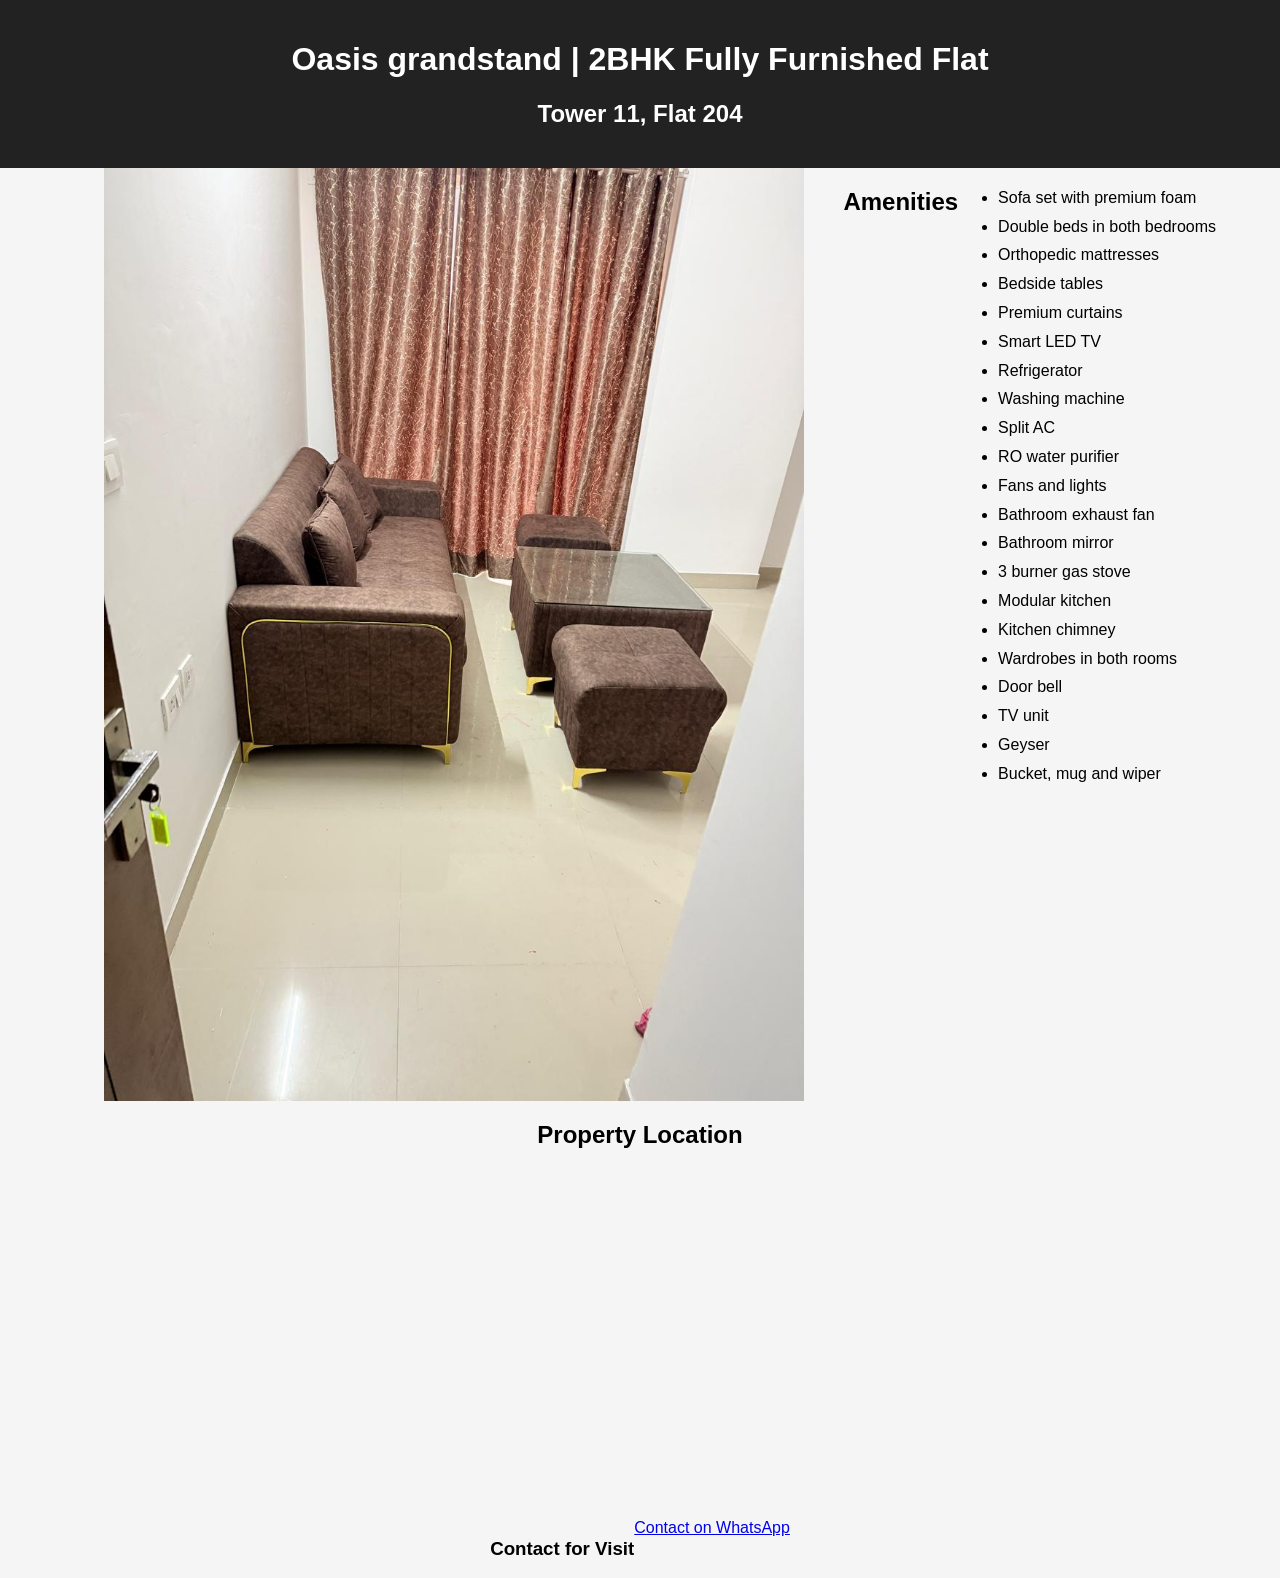
==== phoenix-204.html @ 24ee1cfd "Update phoenix-204.html" ====
<!DOCTYPE html>
<html lang="en">

<head>
<meta charset="UTF-8">
<meta name="viewport" content="width=device-width, initial-scale=1.0">

<title>2BHK Furnished Flat for Rent</title>

<meta name="description" content="Fully furnished 2BHK flat with AC, washing machine, RO, modular kitchen and premium furniture.">

<link rel="stylesheet" href="style.css">

</head>

<body>

<header>
<h1>Oasis grandstand | 2BHK Fully Furnished Flat</h1>
<h2> Tower 11, Flat 204 </h2>
</header>

<section class="container">

<img src="images/phoenix-living.jpeg" class="main-img">

<h2>Amenities</h2>

<ul>
<li>Sofa set with premium foam</li>
<li>Double beds in both bedrooms</li>
<li>Orthopedic mattresses</li>
<li>Bedside tables</li>
<li>Premium curtains</li>
<li>Smart LED TV</li>
<li>Refrigerator</li>
<li>Washing machine</li>
<li>Split AC</li>
<li>RO water purifier</li>
<li>Fans and lights</li>
<li>Bathroom exhaust fan</li>
<li>Bathroom mirror</li>
<li>3 burner gas stove</li>
<li>Modular kitchen</li>
<li>Kitchen chimney</li>
<li>Wardrobes in both rooms</li>
<li>Door bell</li>
<li>TV unit</li>
<li>Geyser</li>
<li>Bucket, mug and wiper</li>
</ul>

<h2>Property Location</h2>

<iframe
src="https://www.google.com/maps?q=Oasis grandstand+yamuna expressway+sector 22D&output=embed"
width="100%"
height="350"
style="border:0;"
allowfullscreen=""
loading="lazy">
</iframe>
<h3>Contact for Visit</h3>
<a href="https://wa.me/918130535050"
class="bg-green-500 text-white px-6 py-3 rounded block text-center mt-6">
Contact on WhatsApp
</a>

</section>

</body>
</html>
---- style.css ----
body{
font-family: Arial;
margin:0;
background:#f5f5f5;
}

header{
background:#222;
color:white;
text-align:center;
padding:20px;
}

.container{
width:90%;
margin:auto;
display:flex;
flex-wrap:wrap;
justify-content:center;
}

.card{
background:white;
margin:20px;
padding:15px;
width:300px;
border-radius:10px;
box-shadow:0 2px 10px rgba(0,0,0,0.1);
text-align:center;
}

.card img{
width:100%;
border-radius:8px;
}

.card a{
display:inline-block;
margin-top:10px;
background:#007BFF;
color:white;
padding:10px 20px;
text-decoration:none;
border-radius:5px;
}

.main-img{
width:100%;
max-width:700px;
display:block;
margin:auto;
}

ul{
line-height:1.8;
}

footer{
text-align:center;
padding:20px;
background:#222;
color:white;
margin-top:30px;
}
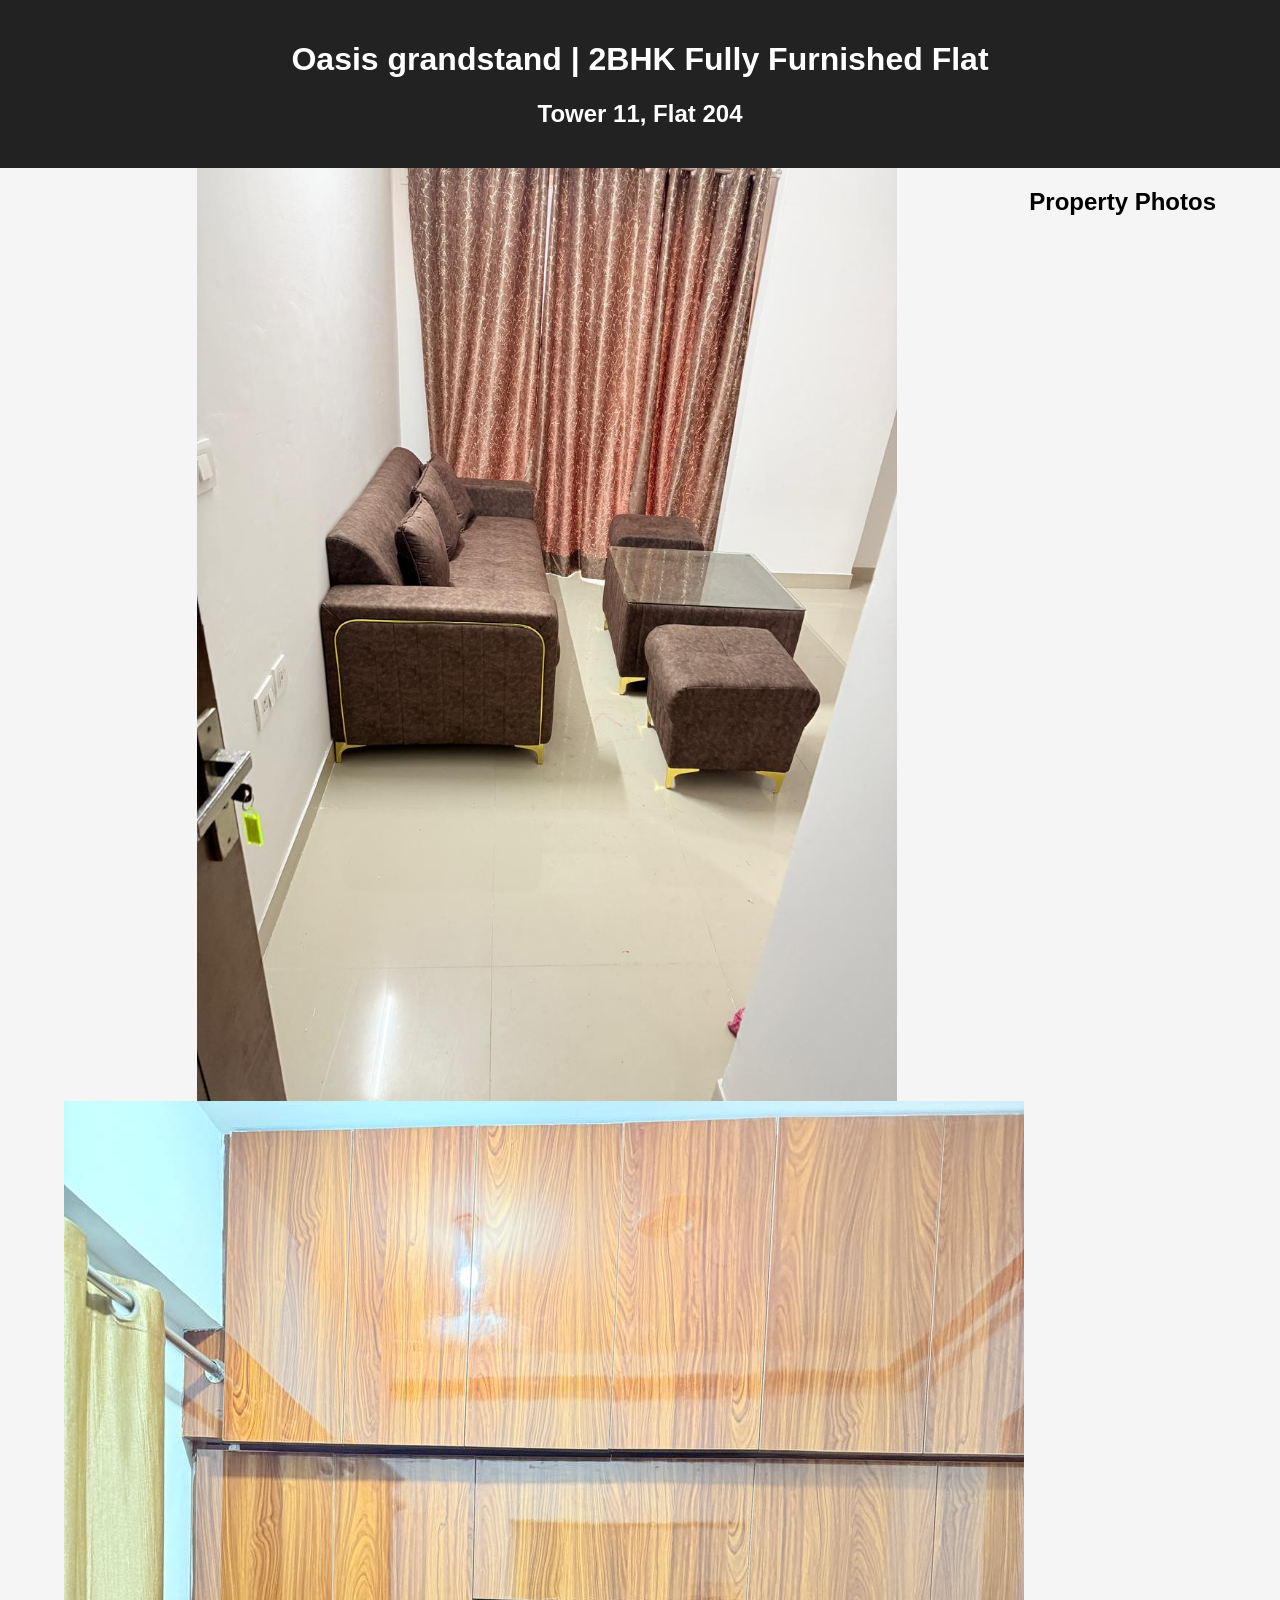
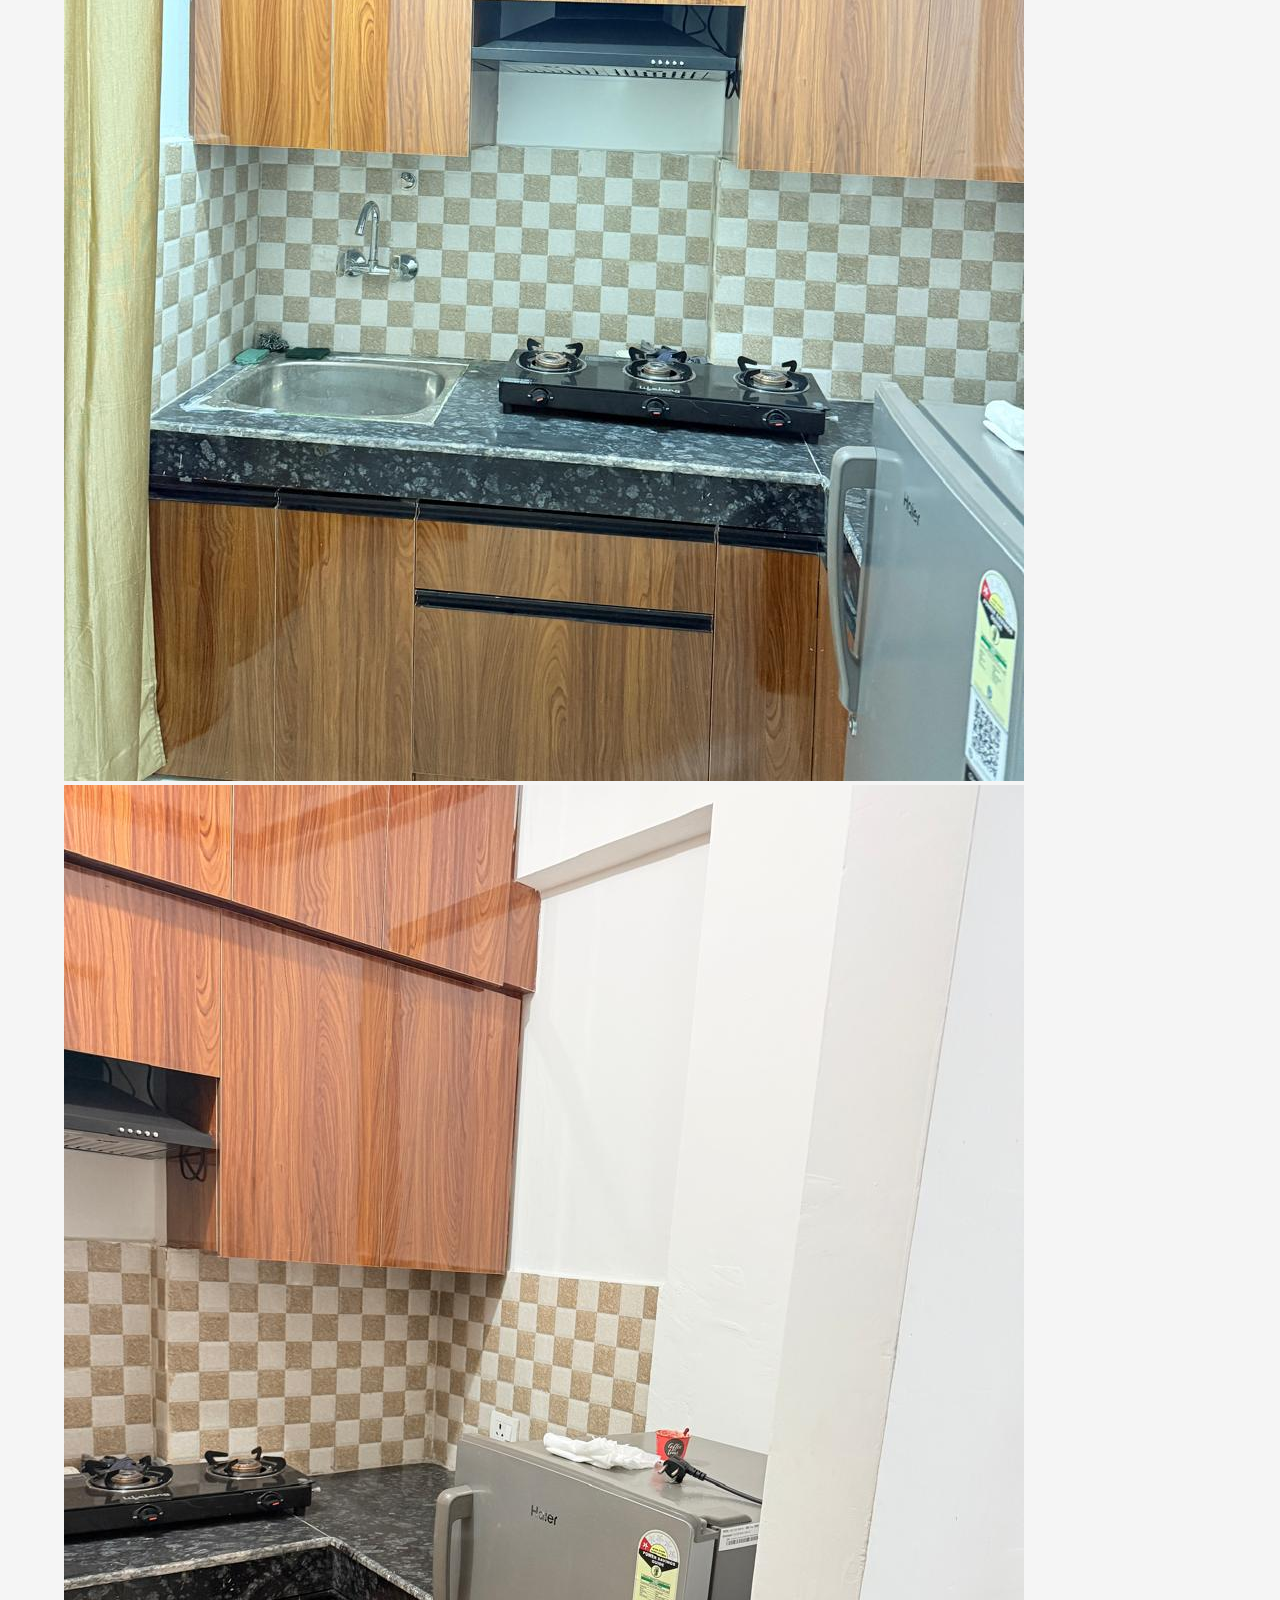
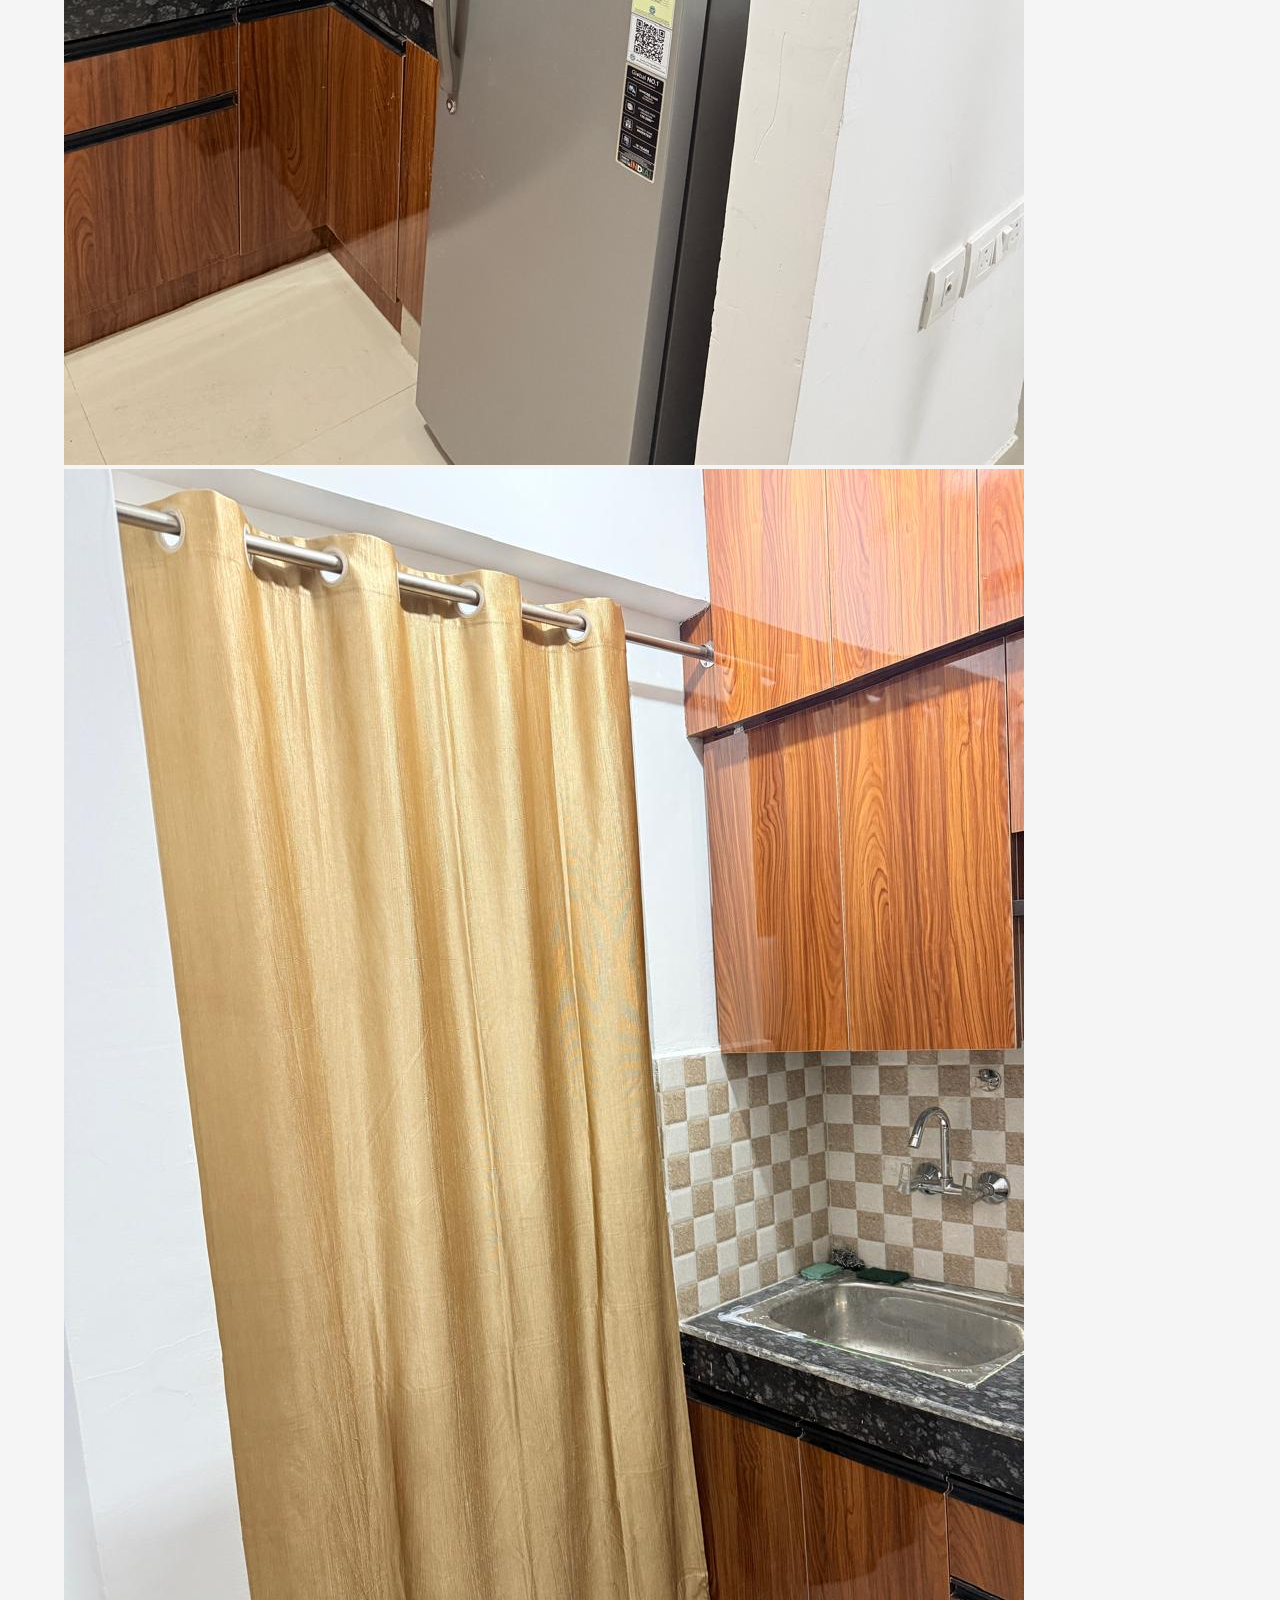
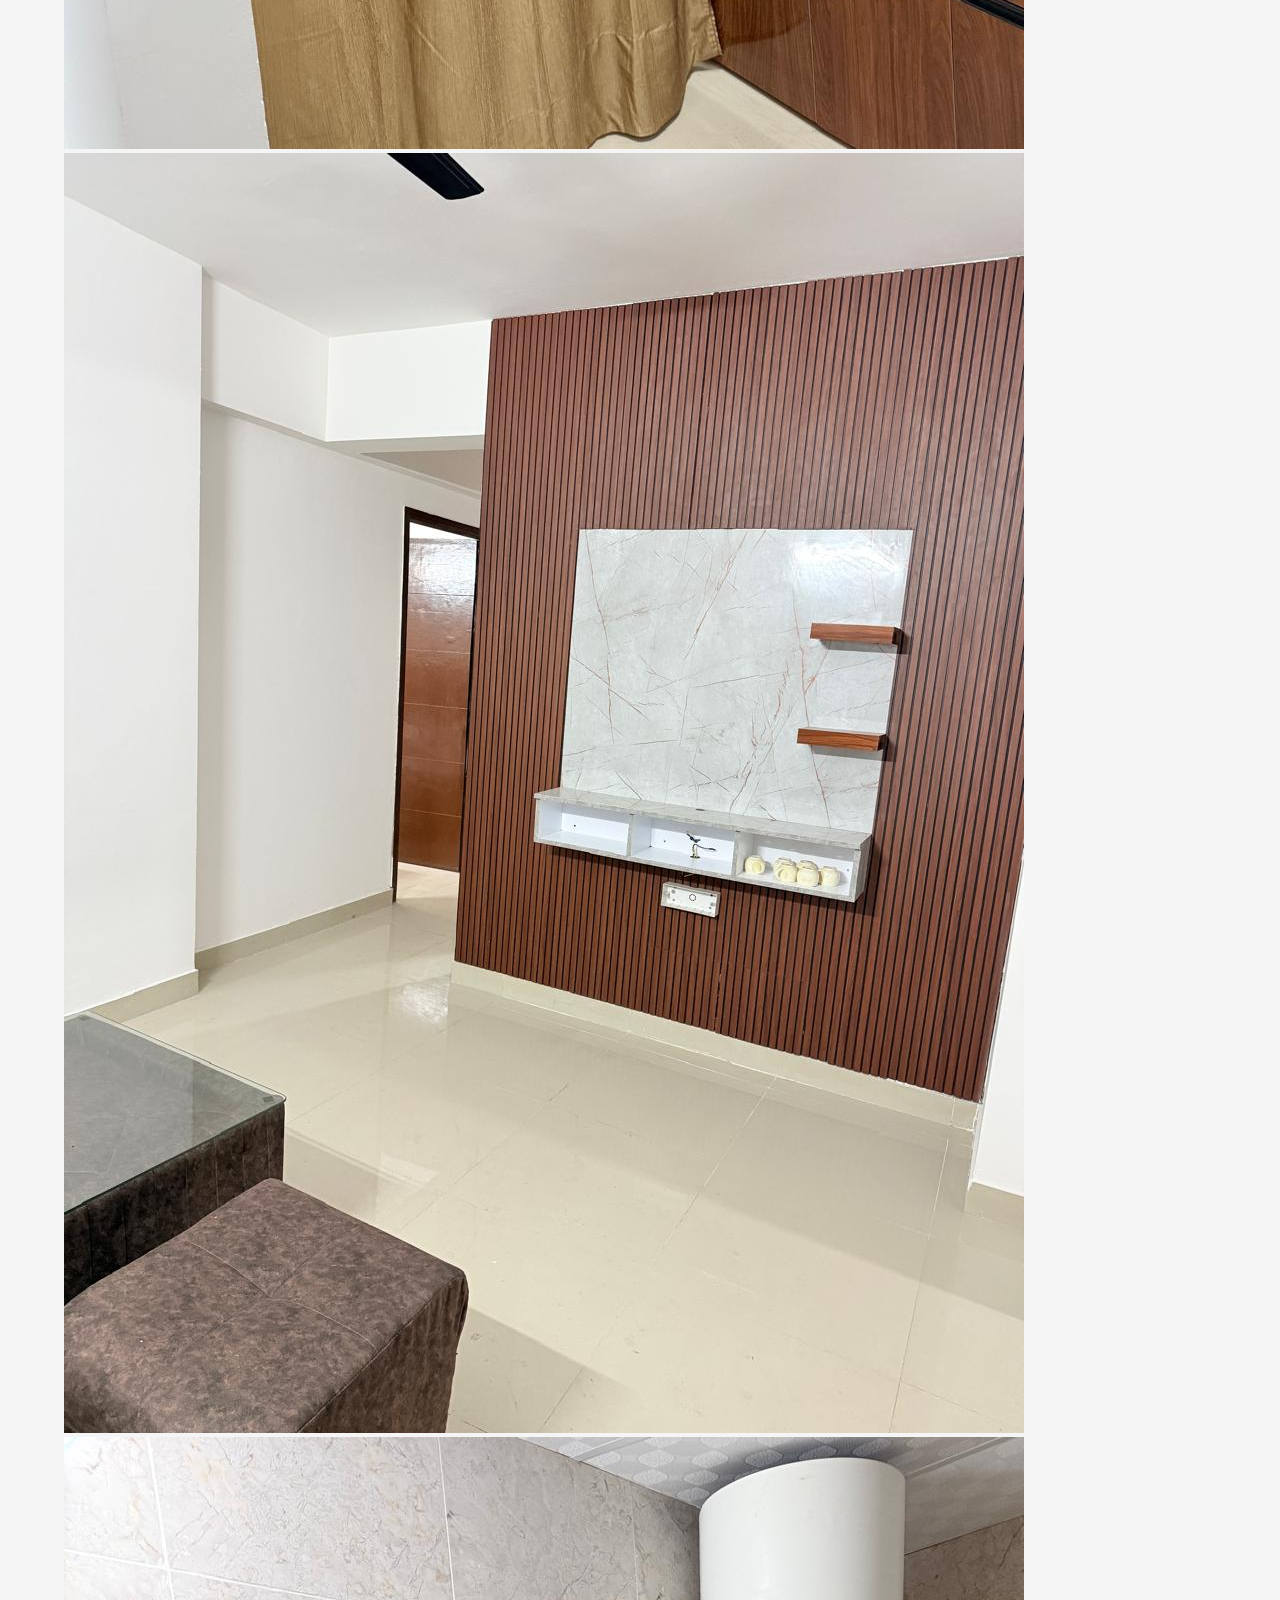
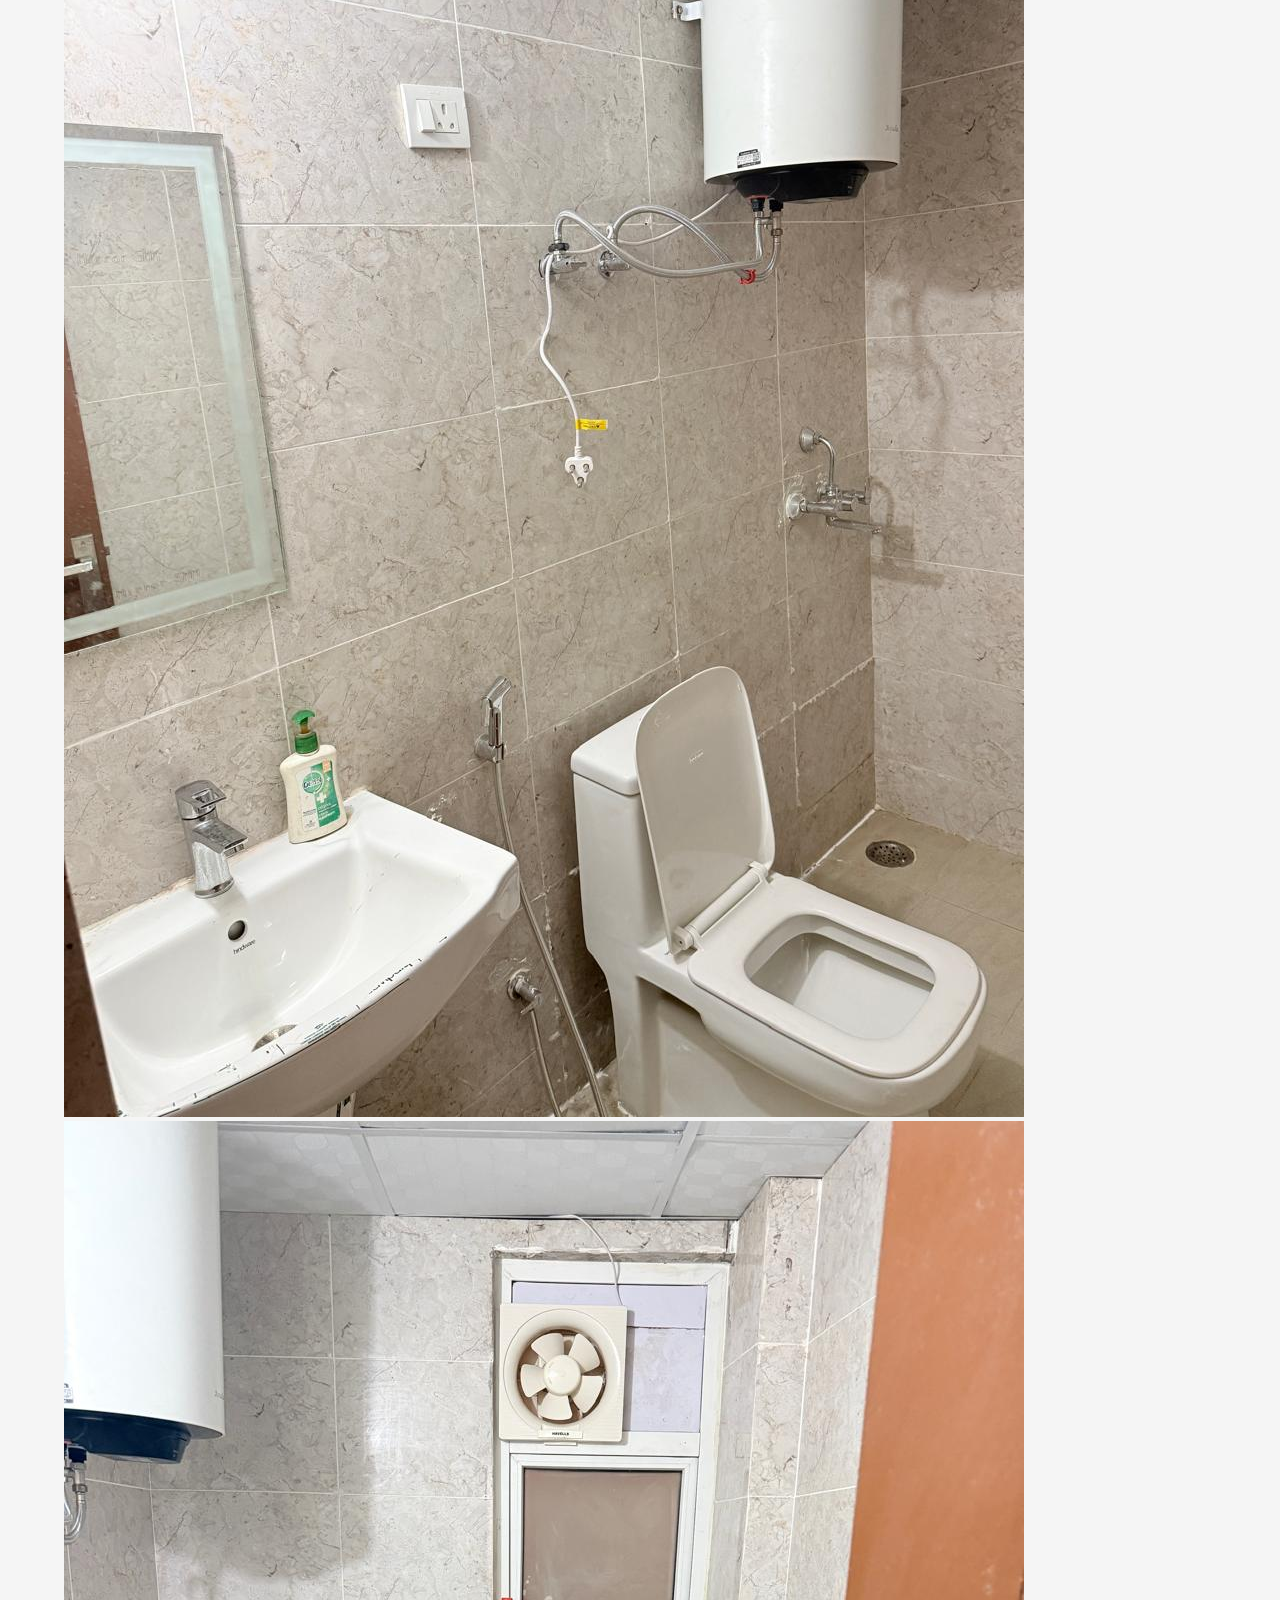
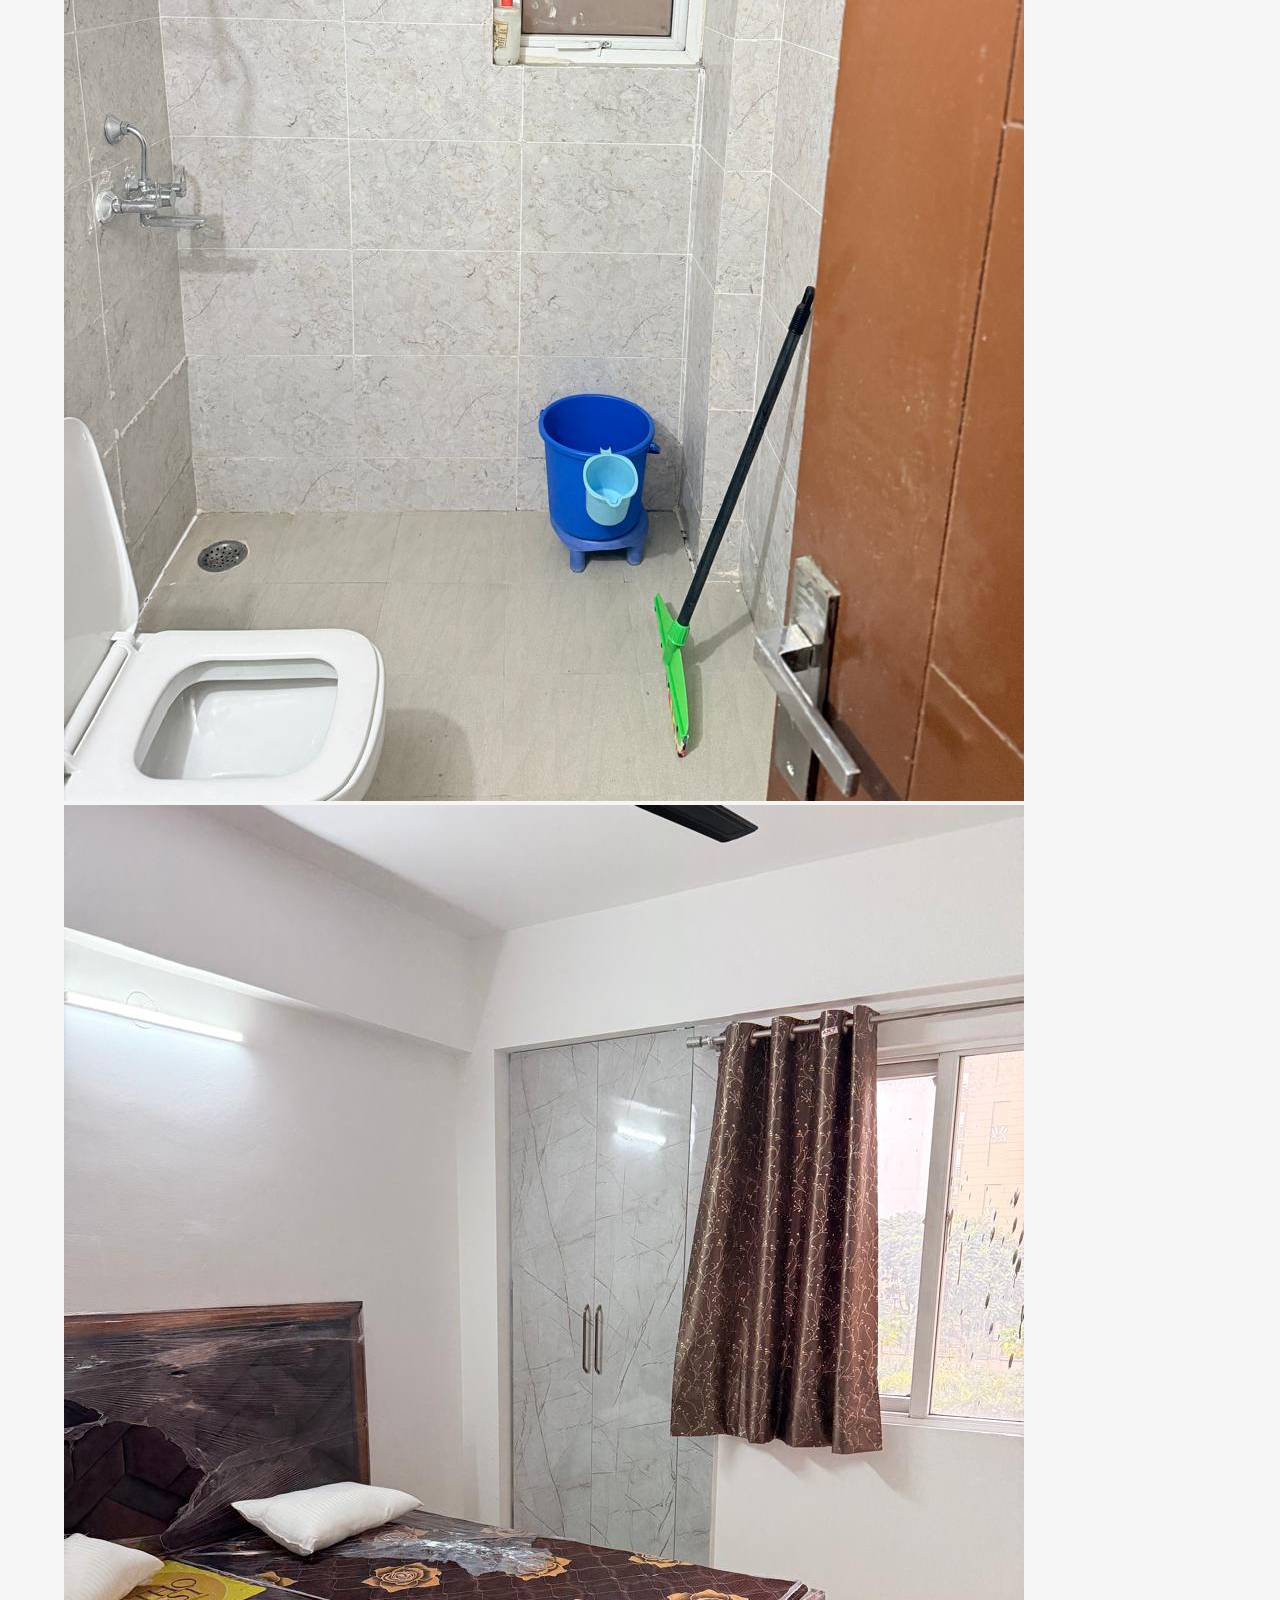
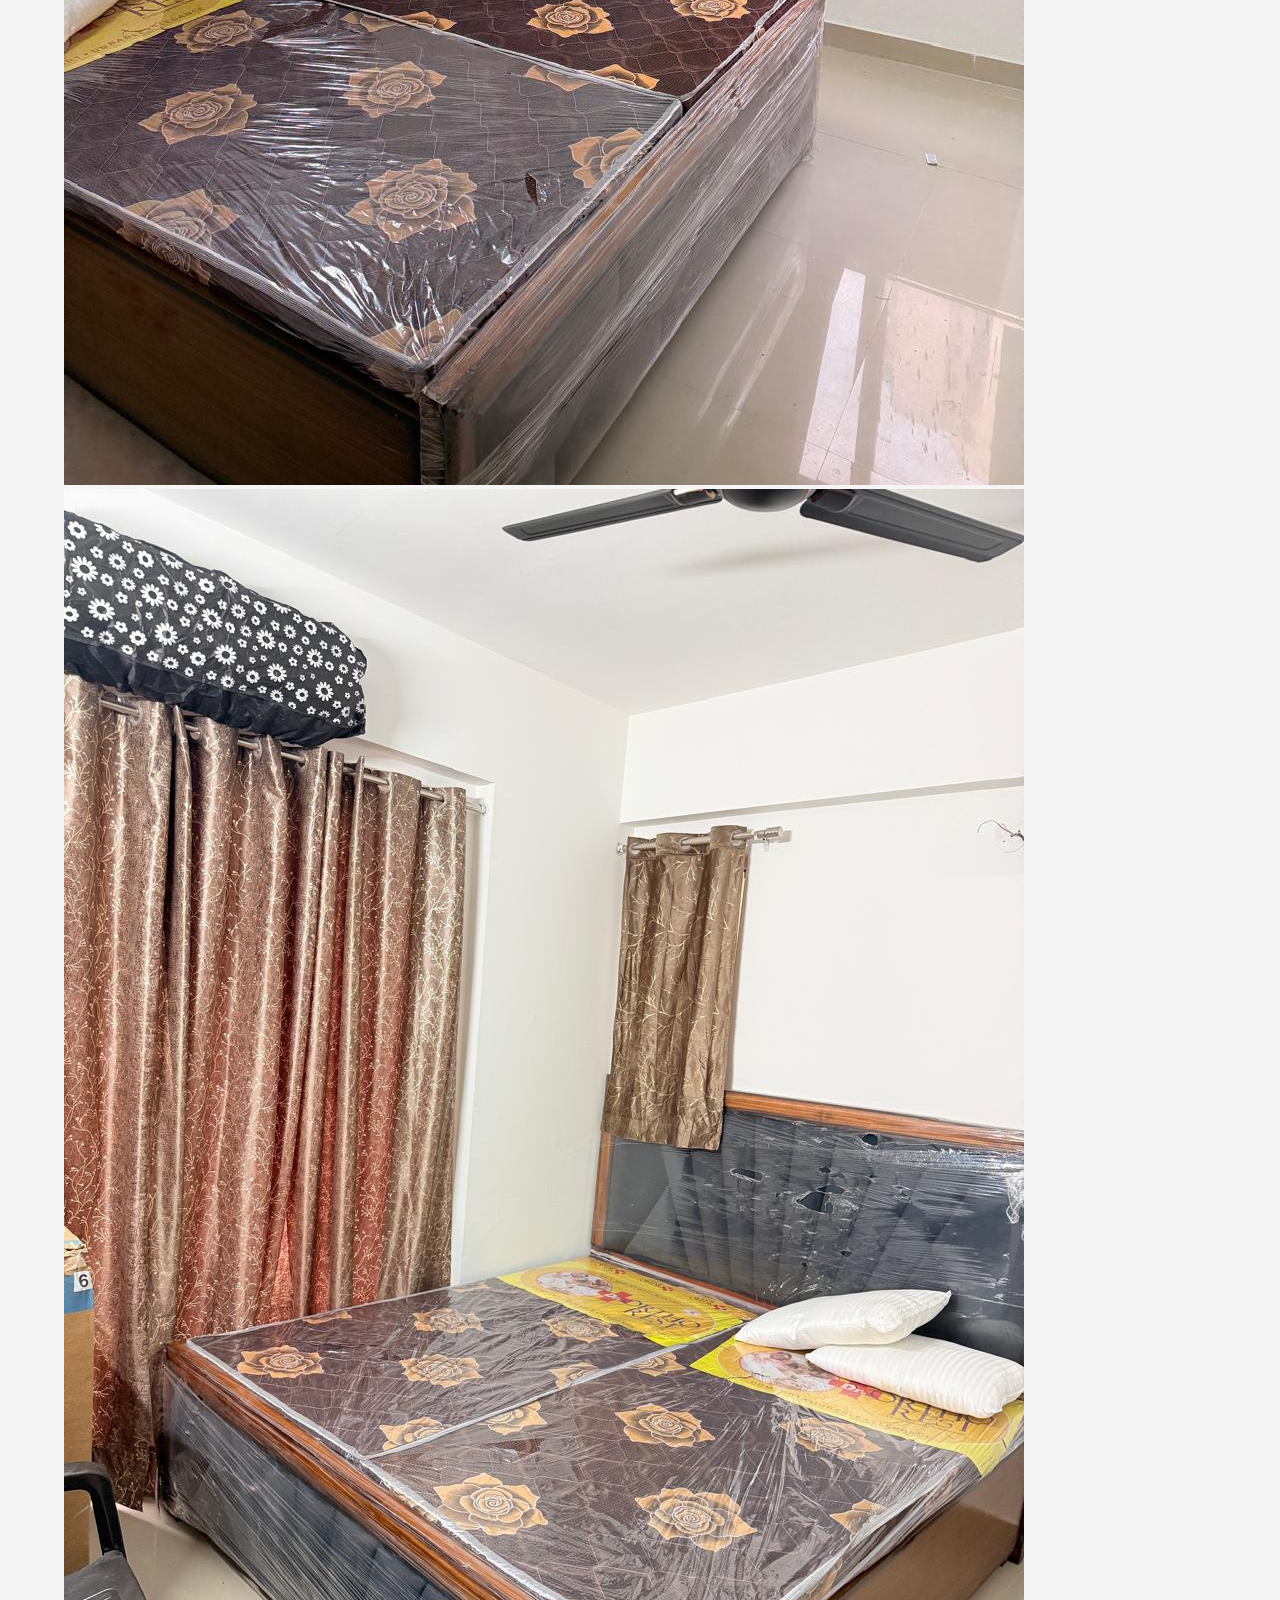
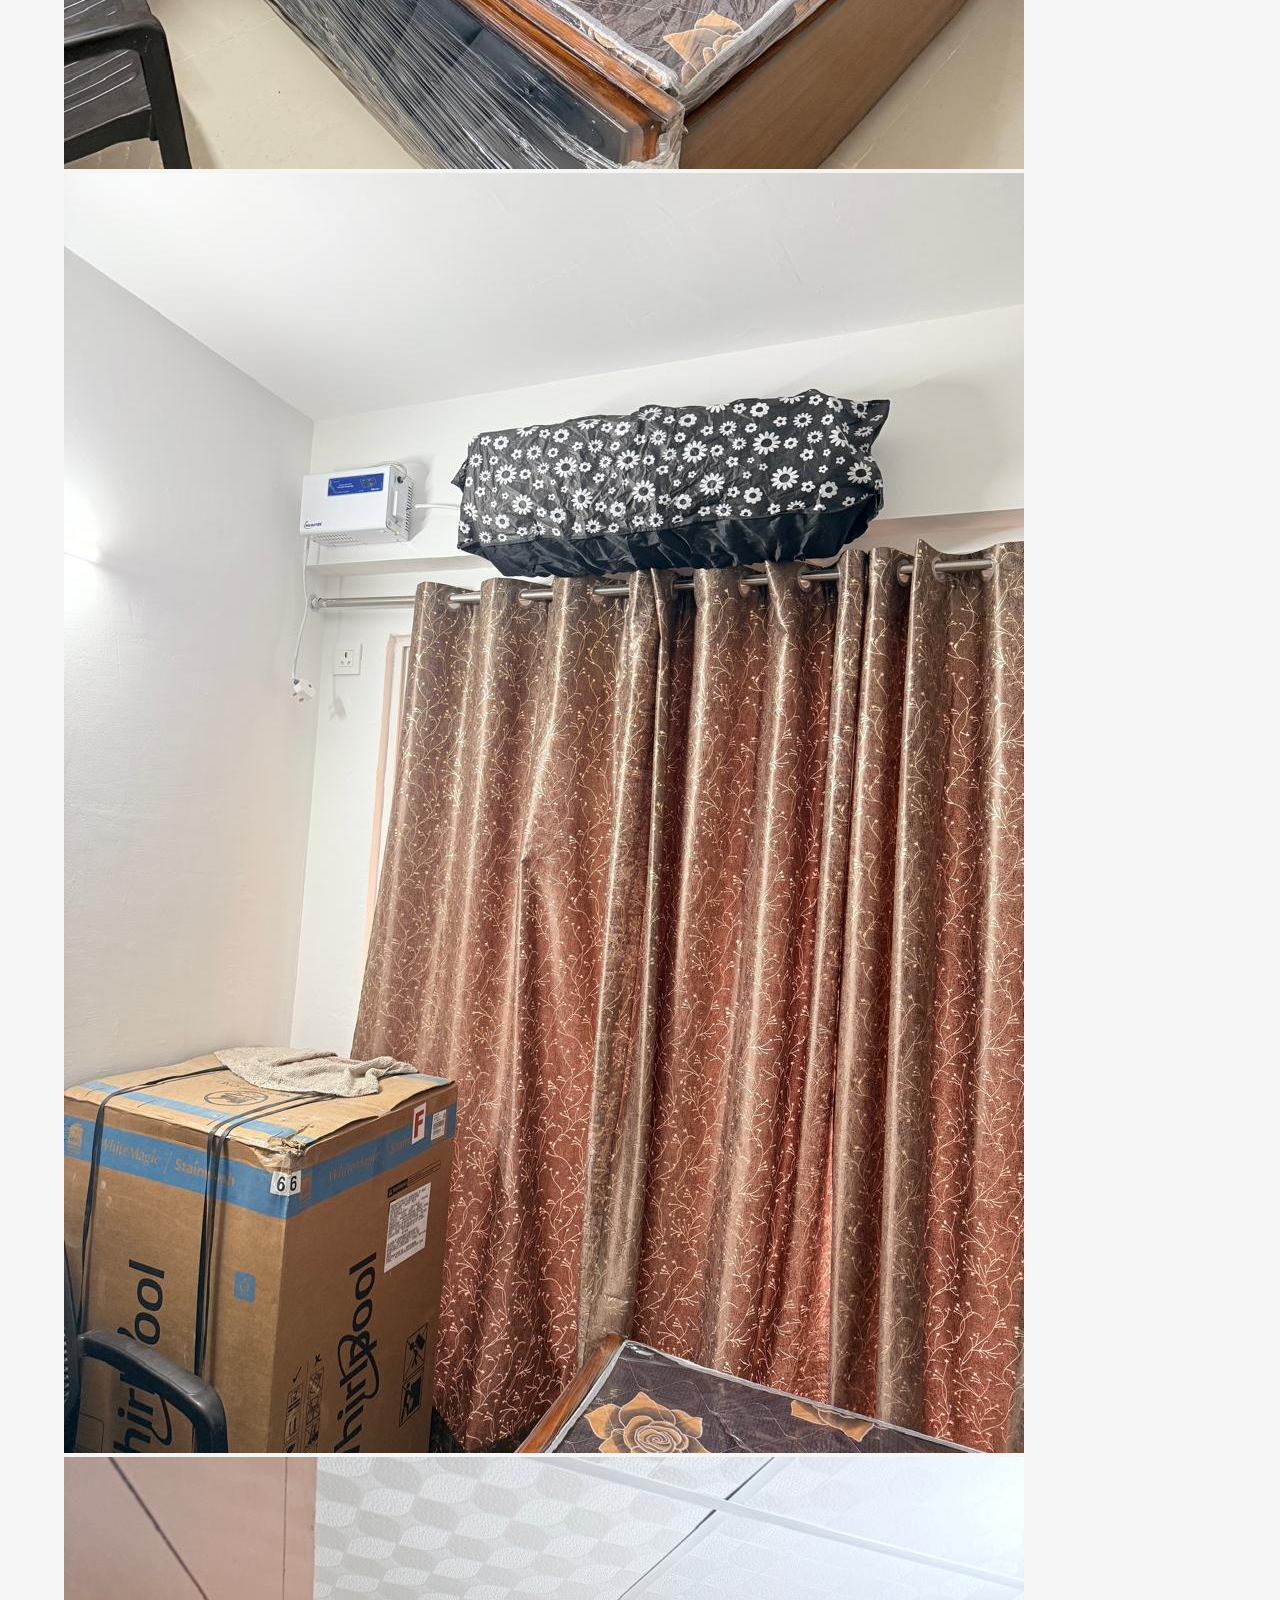
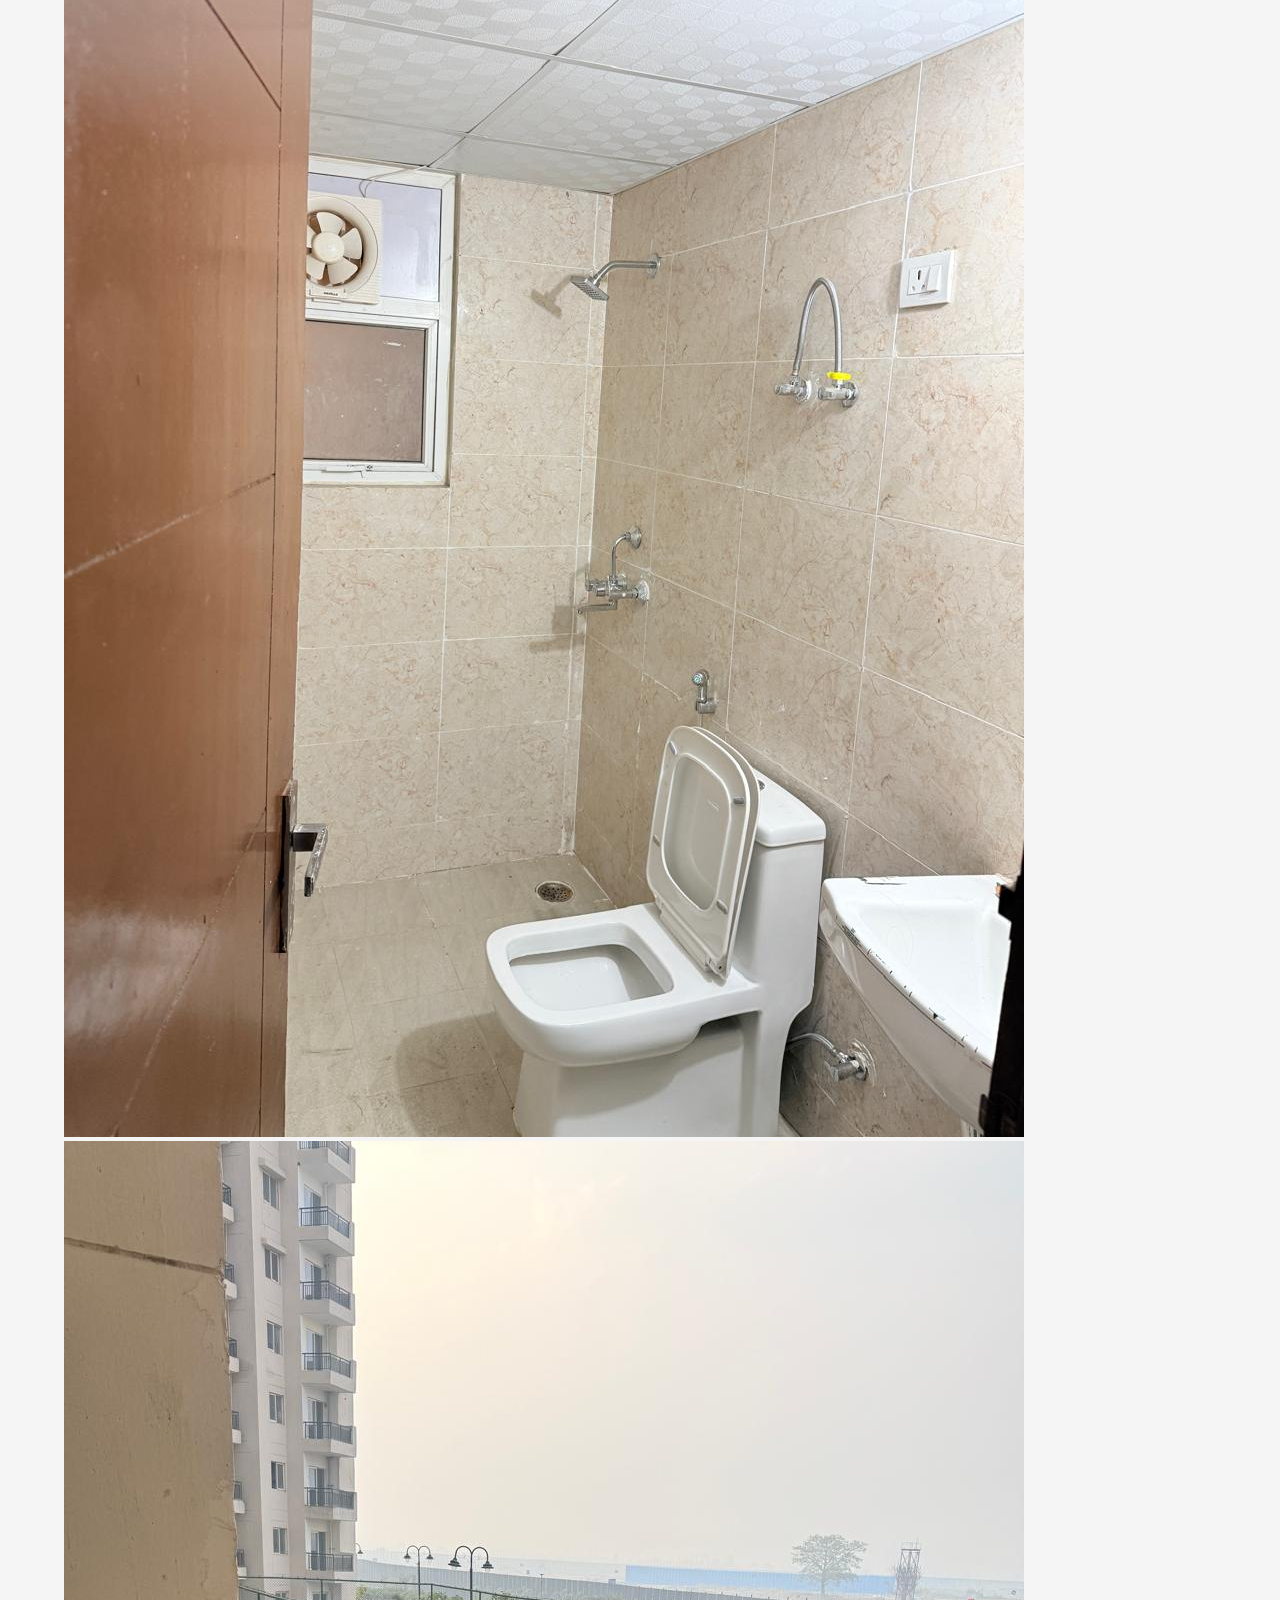
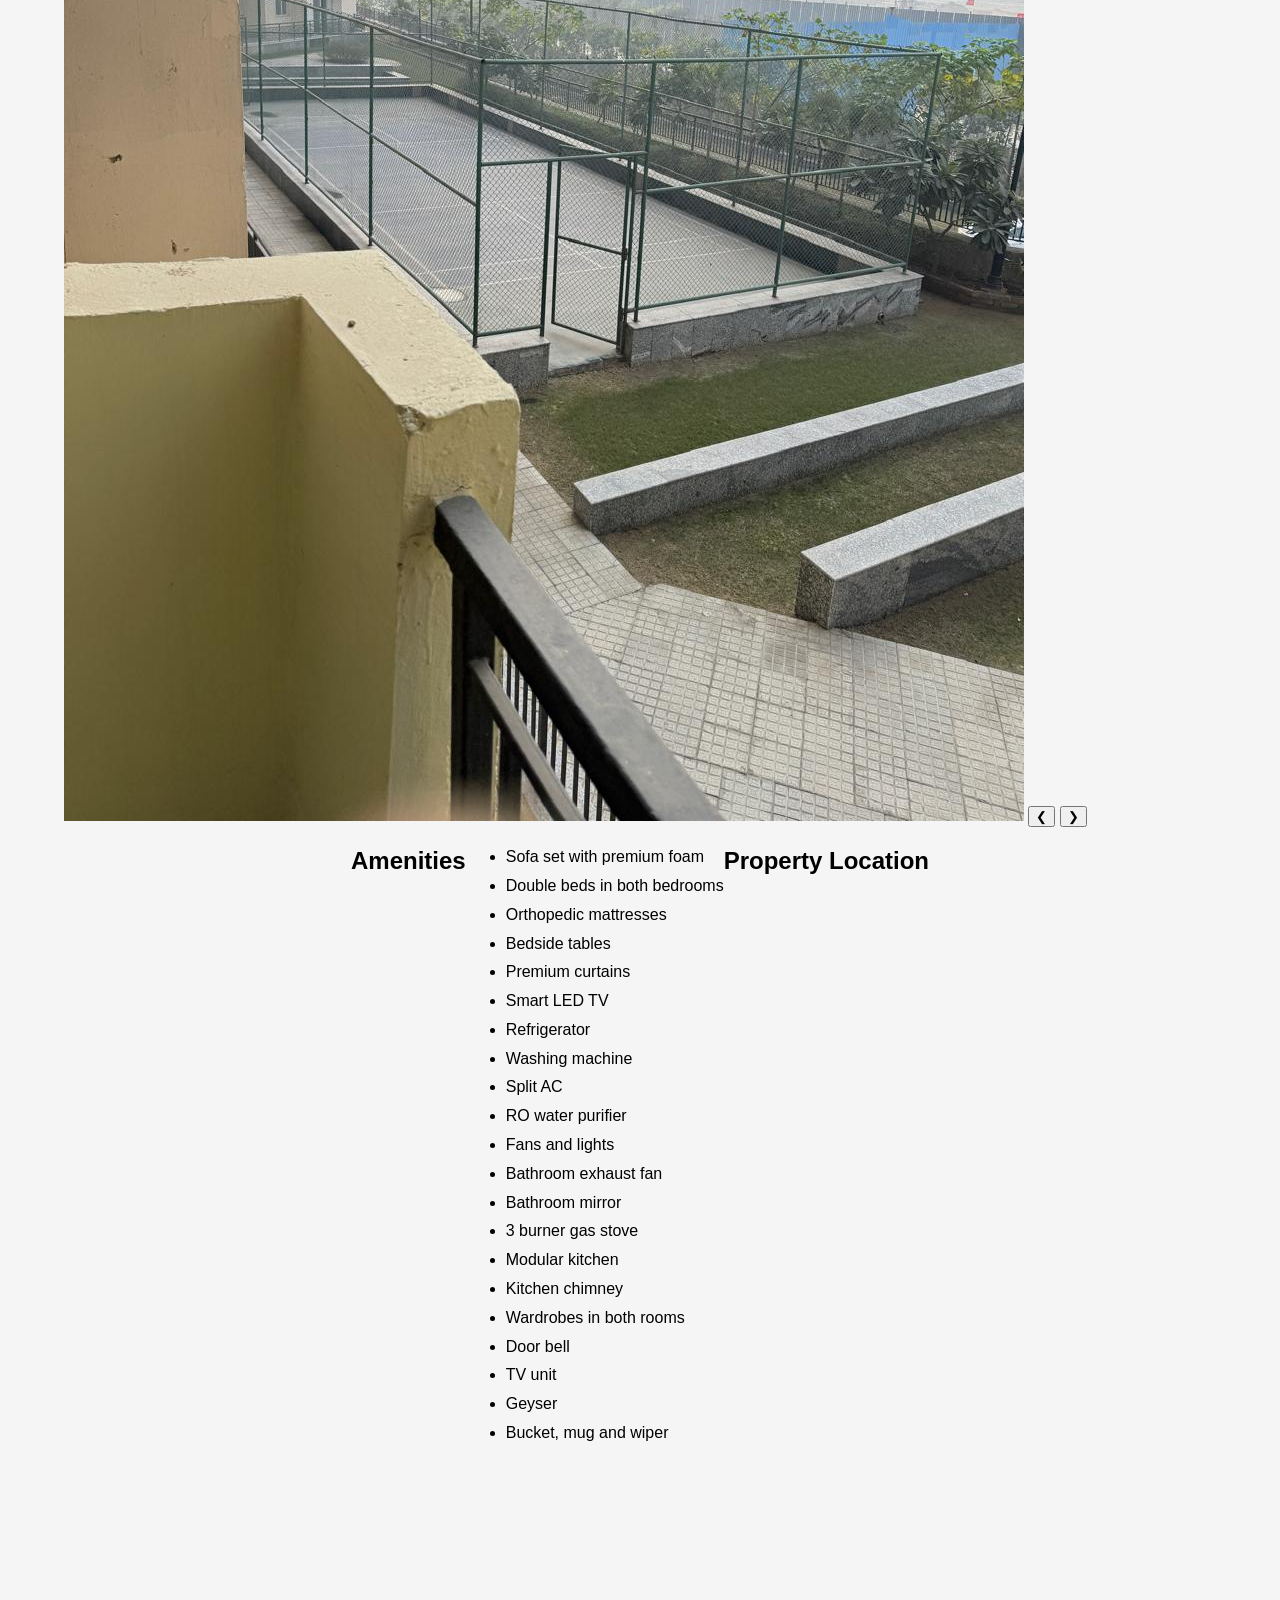
==== commit 932ffc50: "Update phoenix-204.html" ====
--- a/phoenix-204.html
+++ b/phoenix-204.html
@@ -9,8 +9,39 @@
 
 <meta name="description" content="Fully furnished 2BHK flat with AC, washing machine, RO, modular kitchen and premium furniture.">
 
+<script type="application/ld+json">
+{
+ "@context": "https://schema.org",
+ "@type": "Apartment",
+ "name": "2BHK Fully Furnished Flat for Rent",
+ "description": "Premium fully furnished 2BHK flat with AC, washing machine, RO, modular kitchen and wardrobes.",
+ "numberOfRooms": 2,
+ "address": {
+   "@type": "Oasis Grandstand Sector 22D yamuna expressway",
+   "addressLocality": "Greater Noida",
+   "addressCountry": "India"
+ },
+ "amenityFeature": [
+   { "@type": "LocationFeatureSpecification", "name": "Air Conditioning", "value": true },
+   { "@type": "LocationFeatureSpecification", "name": "Washing Machine", "value": true },
+   { "@type": "LocationFeatureSpecification", "name": "Modular Kitchen", "value": true },
+   { "@type": "LocationFeatureSpecification", "name": "Wardrobe Closet", "value": true },
+   { "@type": "LocationFeatureSpecification", "name": "Smart LED TV", "value": true }
+ ],
+ "offers": {
+   "@type": "Offer",
+   "businessFunction": "LeaseOut",
+   "priceCurrency": "20000",
+   "availability": "https://schema.org/InStock"
+ },
+ "contactPoint": {
+   "@type": "ContactPoint",
+   "telephone": "+91-8130535050",
+   "contactType": "owner"
+ }
+}
+</script>
 <link rel="stylesheet" href="style.css">
-
 </head>
 
 <body>
@@ -23,7 +54,26 @@
 <section class="container">
 
 <img src="images/phoenix-living.jpeg" class="main-img">
+<h2>Property Photos</h2>
 
+<div class="slider">
+
+<img class="slide active" src="images/phoenix-204-1.jpeg">
+<img class="slide" src="images/phoenix-204-2.jpeg">
+<img class="slide" src="images/phoenix-204-3.jpeg">
+<img class="slide" src="images/phoenix-204-4.jpeg">
+<img class="slide" src="images/phoenix-204-5.jpeg">
+<img class="slide" src="images/phoenix-204-6.jpeg">
+<img class="slide" src="images/phoenix-204-7.jpeg">
+<img class="slide" src="images/phoenix-204-8.jpeg">
+<img class="slide" src="images/phoenix-204-9.jpeg">
+<img class="slide" src="images/phoenix-204-10.jpeg">
+<img class="slide" src="images/phoenix-204-11.jpeg">
+ 
+<button class="prev" onclick="prevSlide()">❮</button>
+<button class="next" onclick="nextSlide()">❯</button>
+
+</div>
 <h2>Amenities</h2>
 
 <ul>
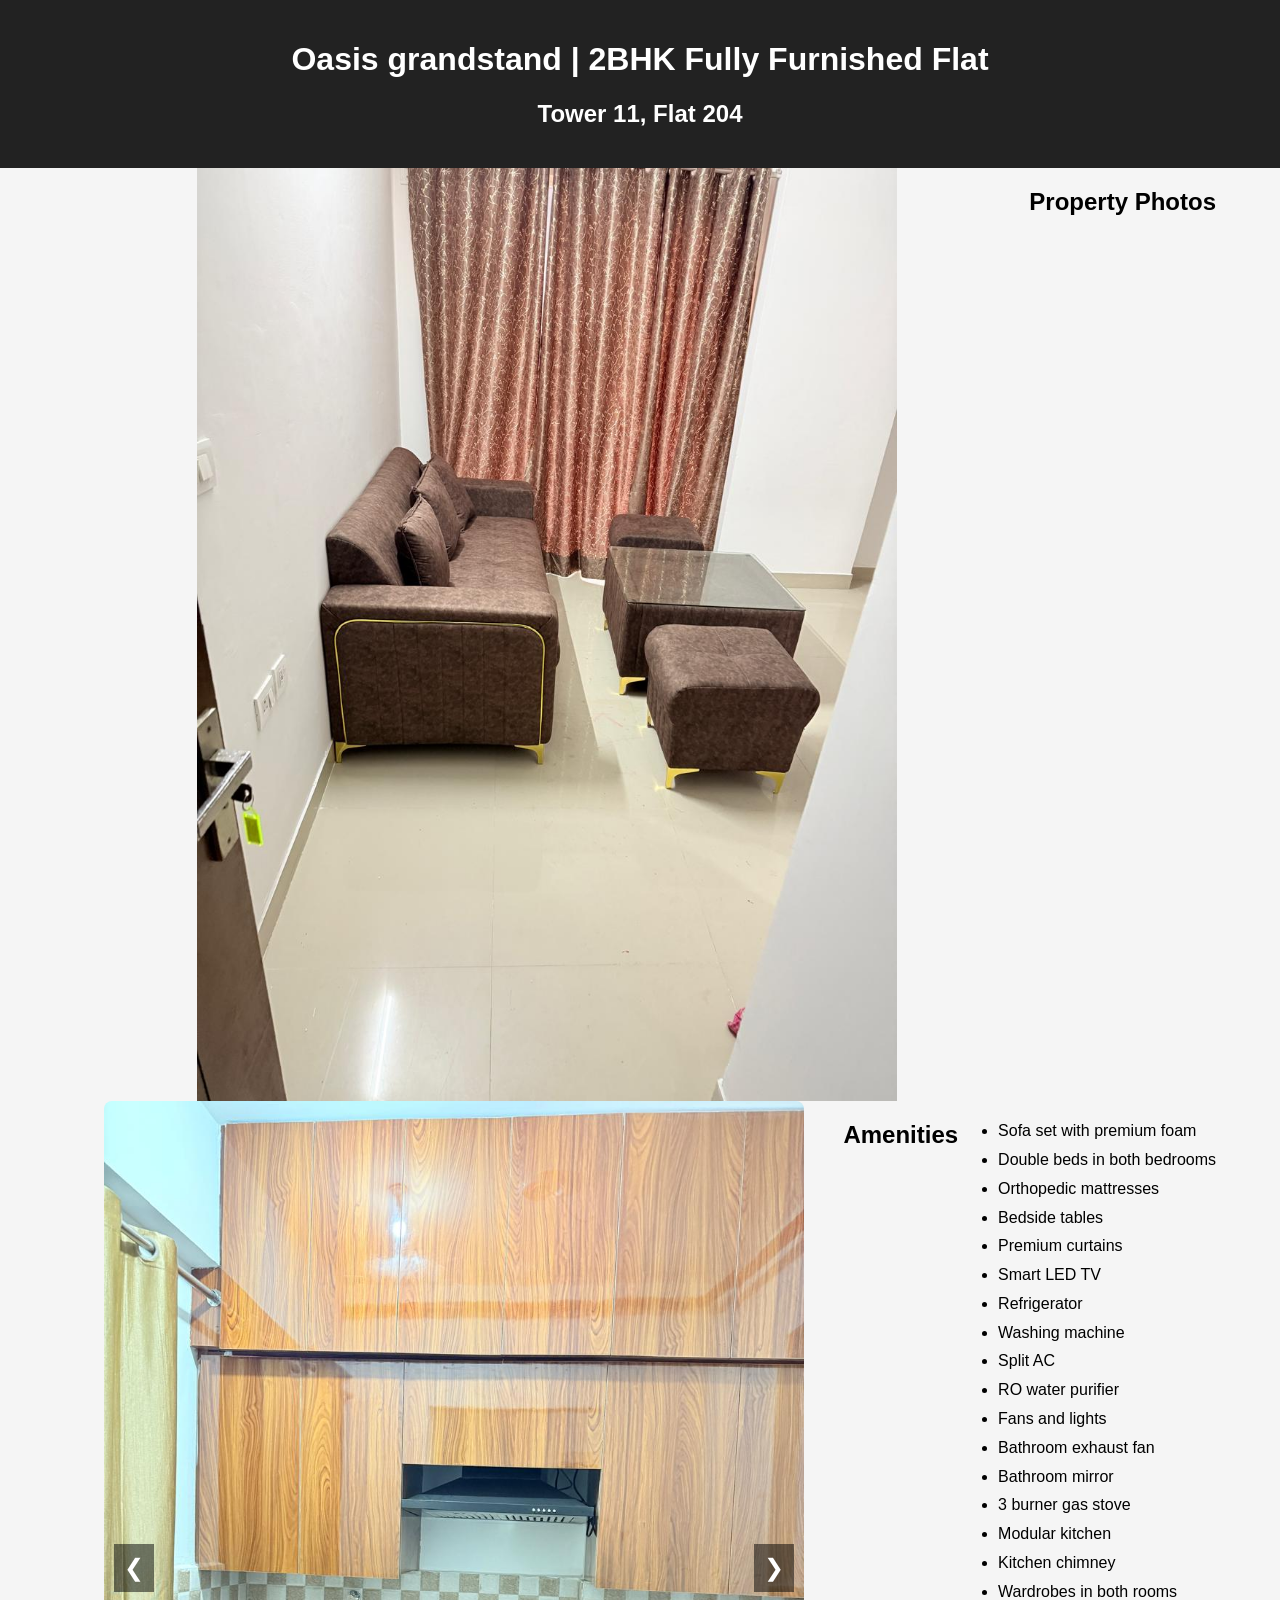
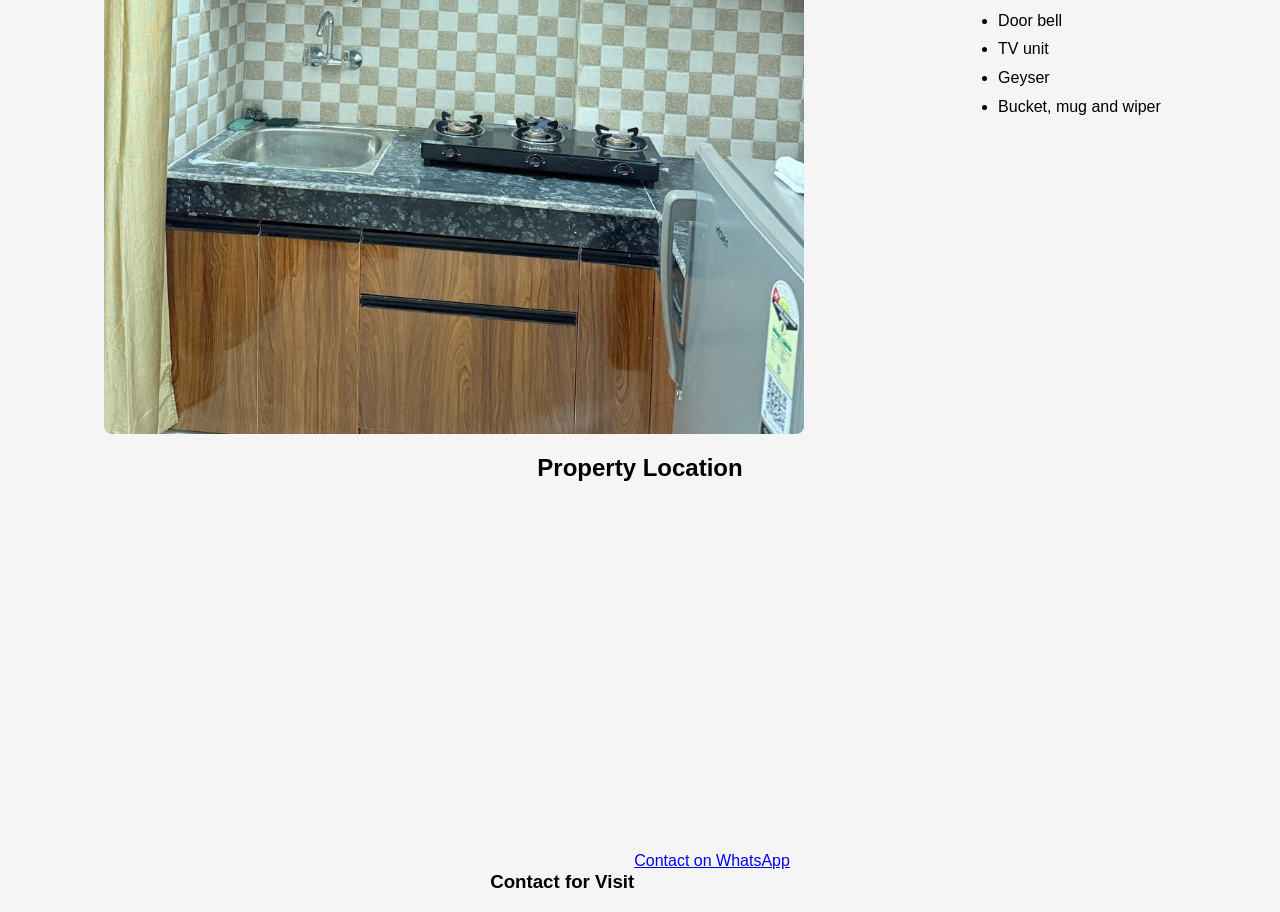
==== commit b75c1cb7: "Update phoenix-204.html" ====
--- a/phoenix-204.html
+++ b/phoenix-204.html
@@ -117,6 +117,27 @@
 </a>
 
 </section>
+ 
+<script>
 
+let slideIndex = 0;
+const slides = document.querySelectorAll(".slide");
+
+function showSlide(index){
+slides.forEach(slide => slide.classList.remove("active"));
+slides[index].classList.add("active");
+}
+
+function nextSlide(){
+slideIndex = (slideIndex + 1) % slides.length;
+showSlide(slideIndex);
+}
+
+function prevSlide(){
+slideIndex = (slideIndex - 1 + slides.length) % slides.length;
+showSlide(slideIndex);
+}
+
+</script>
 </body>
 </html>
--- a/style.css
+++ b/style.css
@@ -51,6 +51,42 @@
 margin:auto;
 }
 
+.slider{
+position:relative;
+max-width:700px;
+margin:auto;
+}
+
+.slide{
+display:none;
+width:100%;
+border-radius:8px;
+}
+
+.slide.active{
+display:block;
+}
+
+.prev, .next{
+position:absolute;
+top:50%;
+transform:translateY(-50%);
+background:rgba(0,0,0,0.5);
+color:white;
+border:none;
+font-size:24px;
+padding:10px;
+cursor:pointer;
+}
+
+.prev{
+left:10px;
+}
+
+.next{
+right:10px;
+}
+
 ul{
 line-height:1.8;
 }
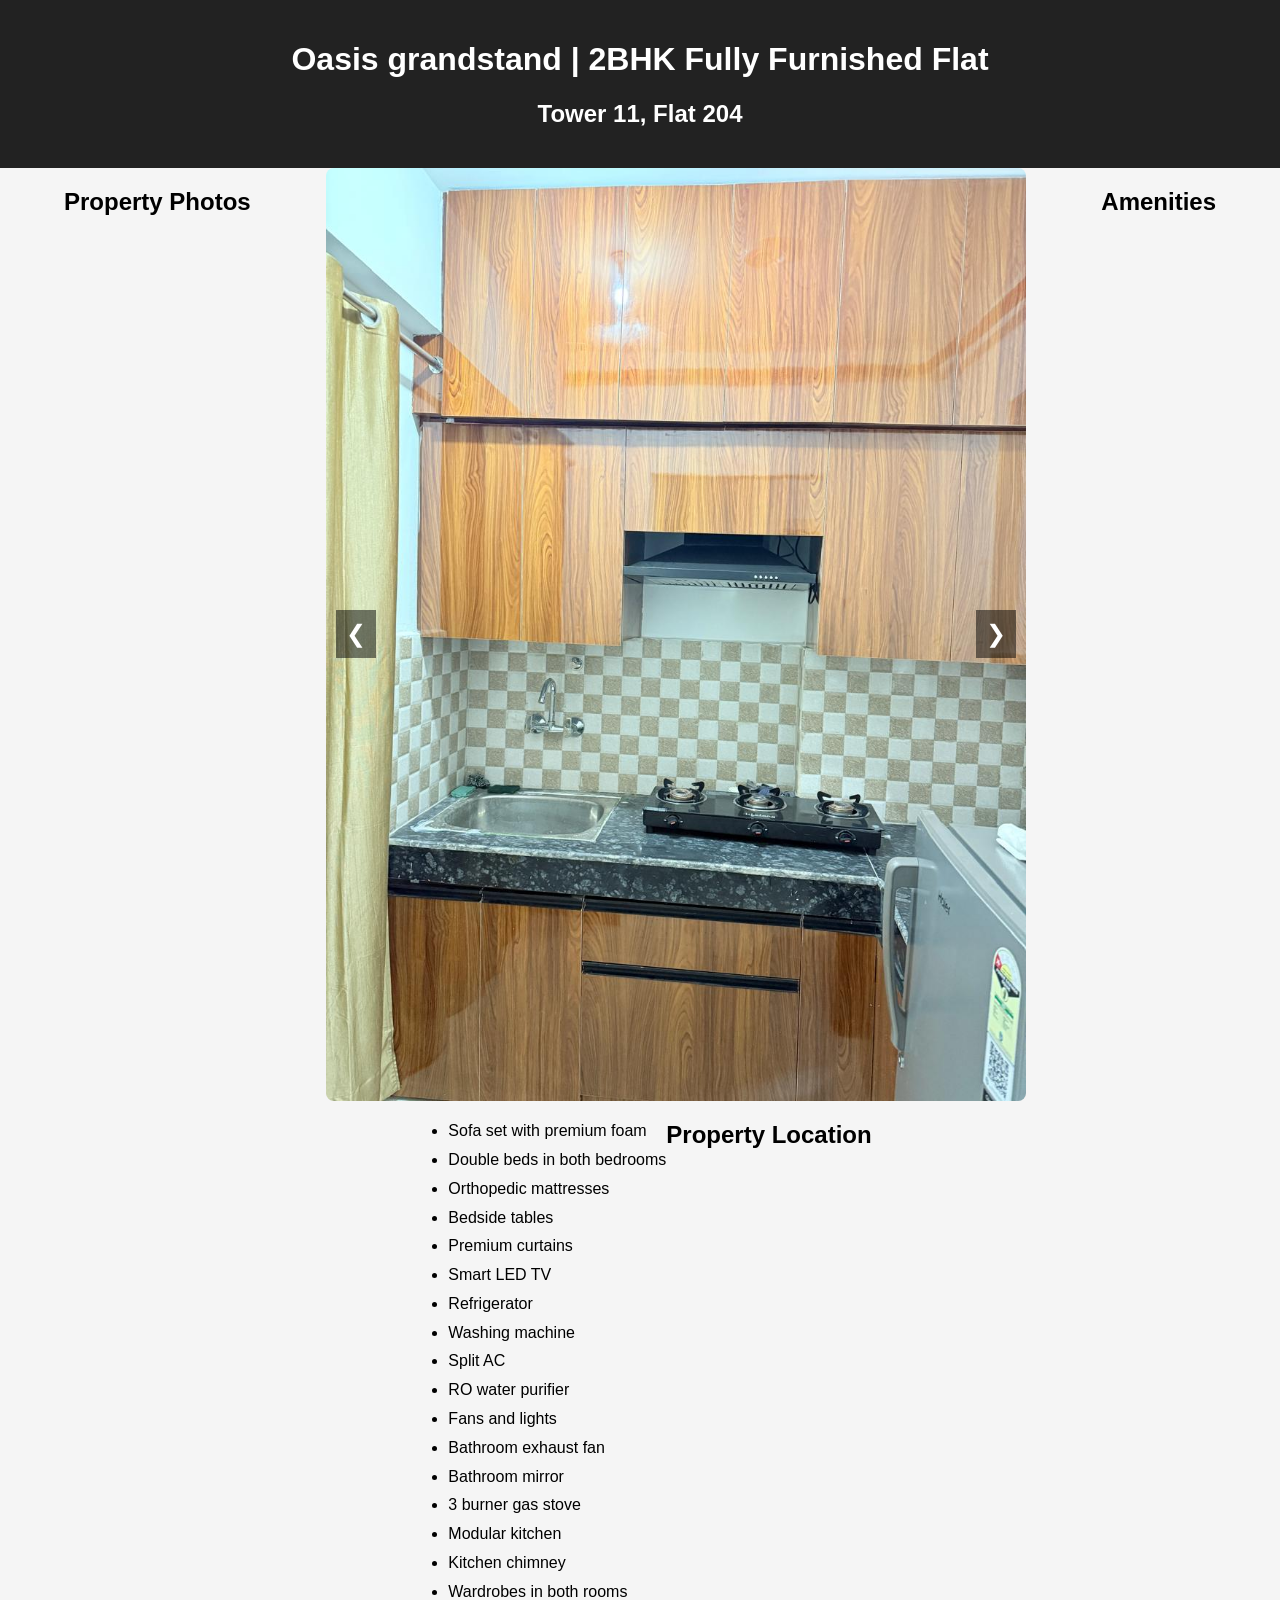
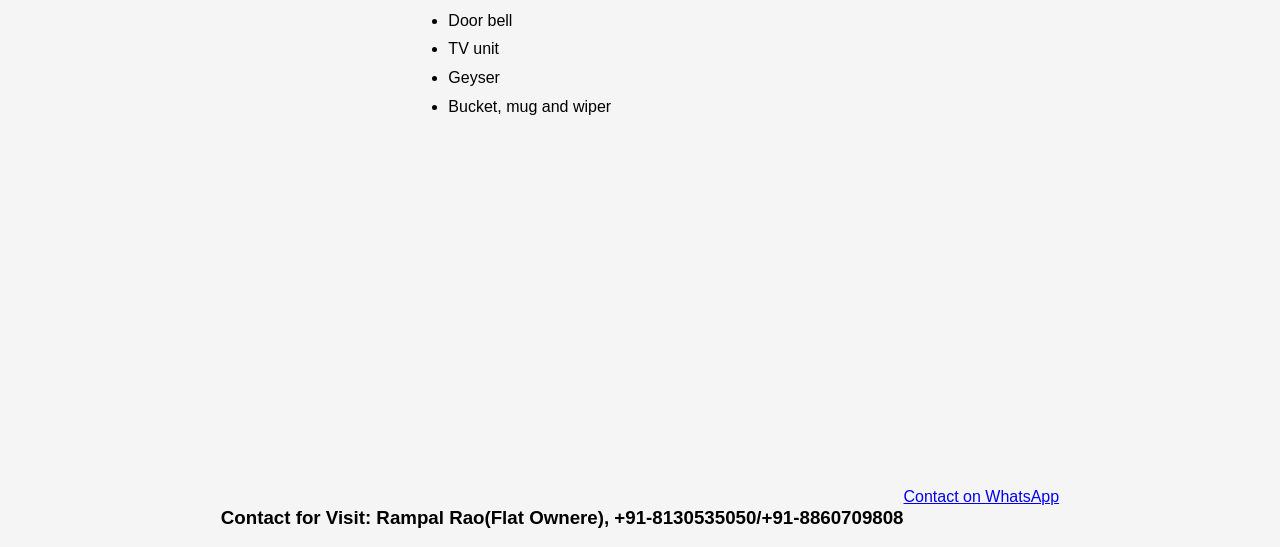
==== commit 77e7d826: "Update phoenix-204.html" ====
--- a/phoenix-204.html
+++ b/phoenix-204.html
@@ -53,7 +53,6 @@
 
 <section class="container">
 
-<img src="images/phoenix-living.jpeg" class="main-img">
 <h2>Property Photos</h2>
 
 <div class="slider">
@@ -110,7 +109,7 @@
 allowfullscreen=""
 loading="lazy">
 </iframe>
-<h3>Contact for Visit</h3>
+<h3>Contact for Visit: Rampal Rao(Flat Ownere), +91-8130535050/+91-8860709808</h3>
 <a href="https://wa.me/918130535050"
 class="bg-green-500 text-white px-6 py-3 rounded block text-center mt-6">
 Contact on WhatsApp
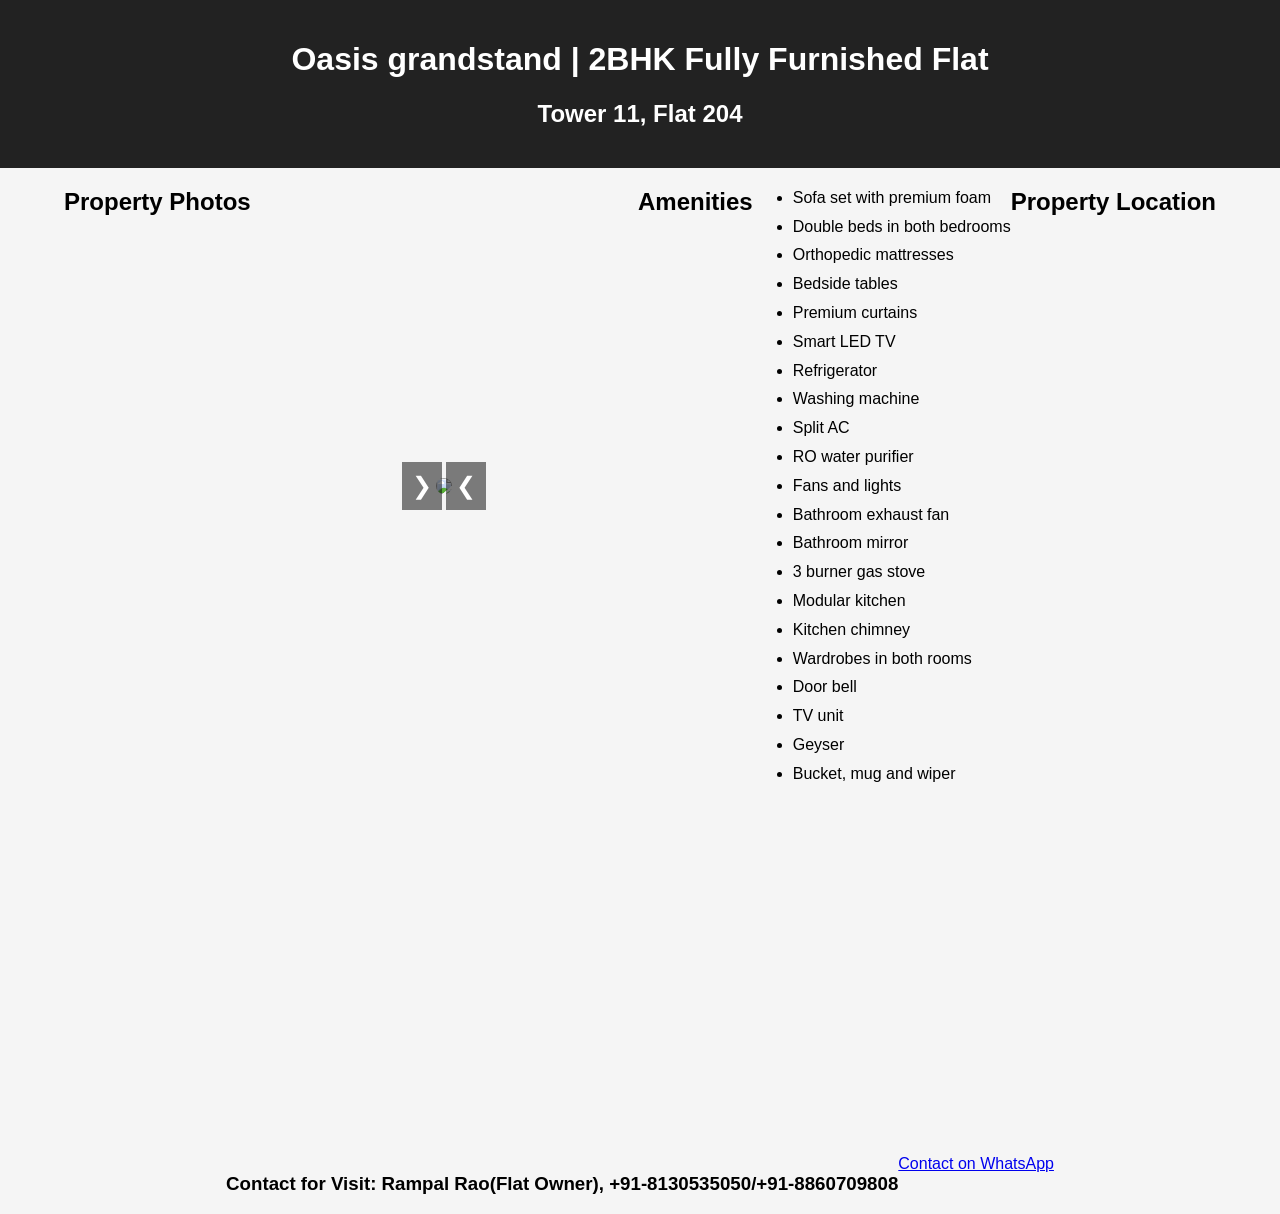
==== commit b2f756d0: "Update phoenix-204.html" ====
--- a/phoenix-204.html
+++ b/phoenix-204.html
@@ -57,7 +57,8 @@
 
 <div class="slider">
 
-<img class="slide active" src="images/phoenix-204-1.jpeg">
+<img class="slide active" src="images/phoenix-living-1.jpeg">
+<img class="slide " src="images/phoenix-204-1.jpeg">
 <img class="slide" src="images/phoenix-204-2.jpeg">
 <img class="slide" src="images/phoenix-204-3.jpeg">
 <img class="slide" src="images/phoenix-204-4.jpeg">
@@ -109,7 +110,7 @@
 allowfullscreen=""
 loading="lazy">
 </iframe>
-<h3>Contact for Visit: Rampal Rao(Flat Ownere), +91-8130535050/+91-8860709808</h3>
+<h3>Contact for Visit: Rampal Rao(Flat Owner), +91-8130535050/+91-8860709808</h3>
 <a href="https://wa.me/918130535050"
 class="bg-green-500 text-white px-6 py-3 rounded block text-center mt-6">
 Contact on WhatsApp
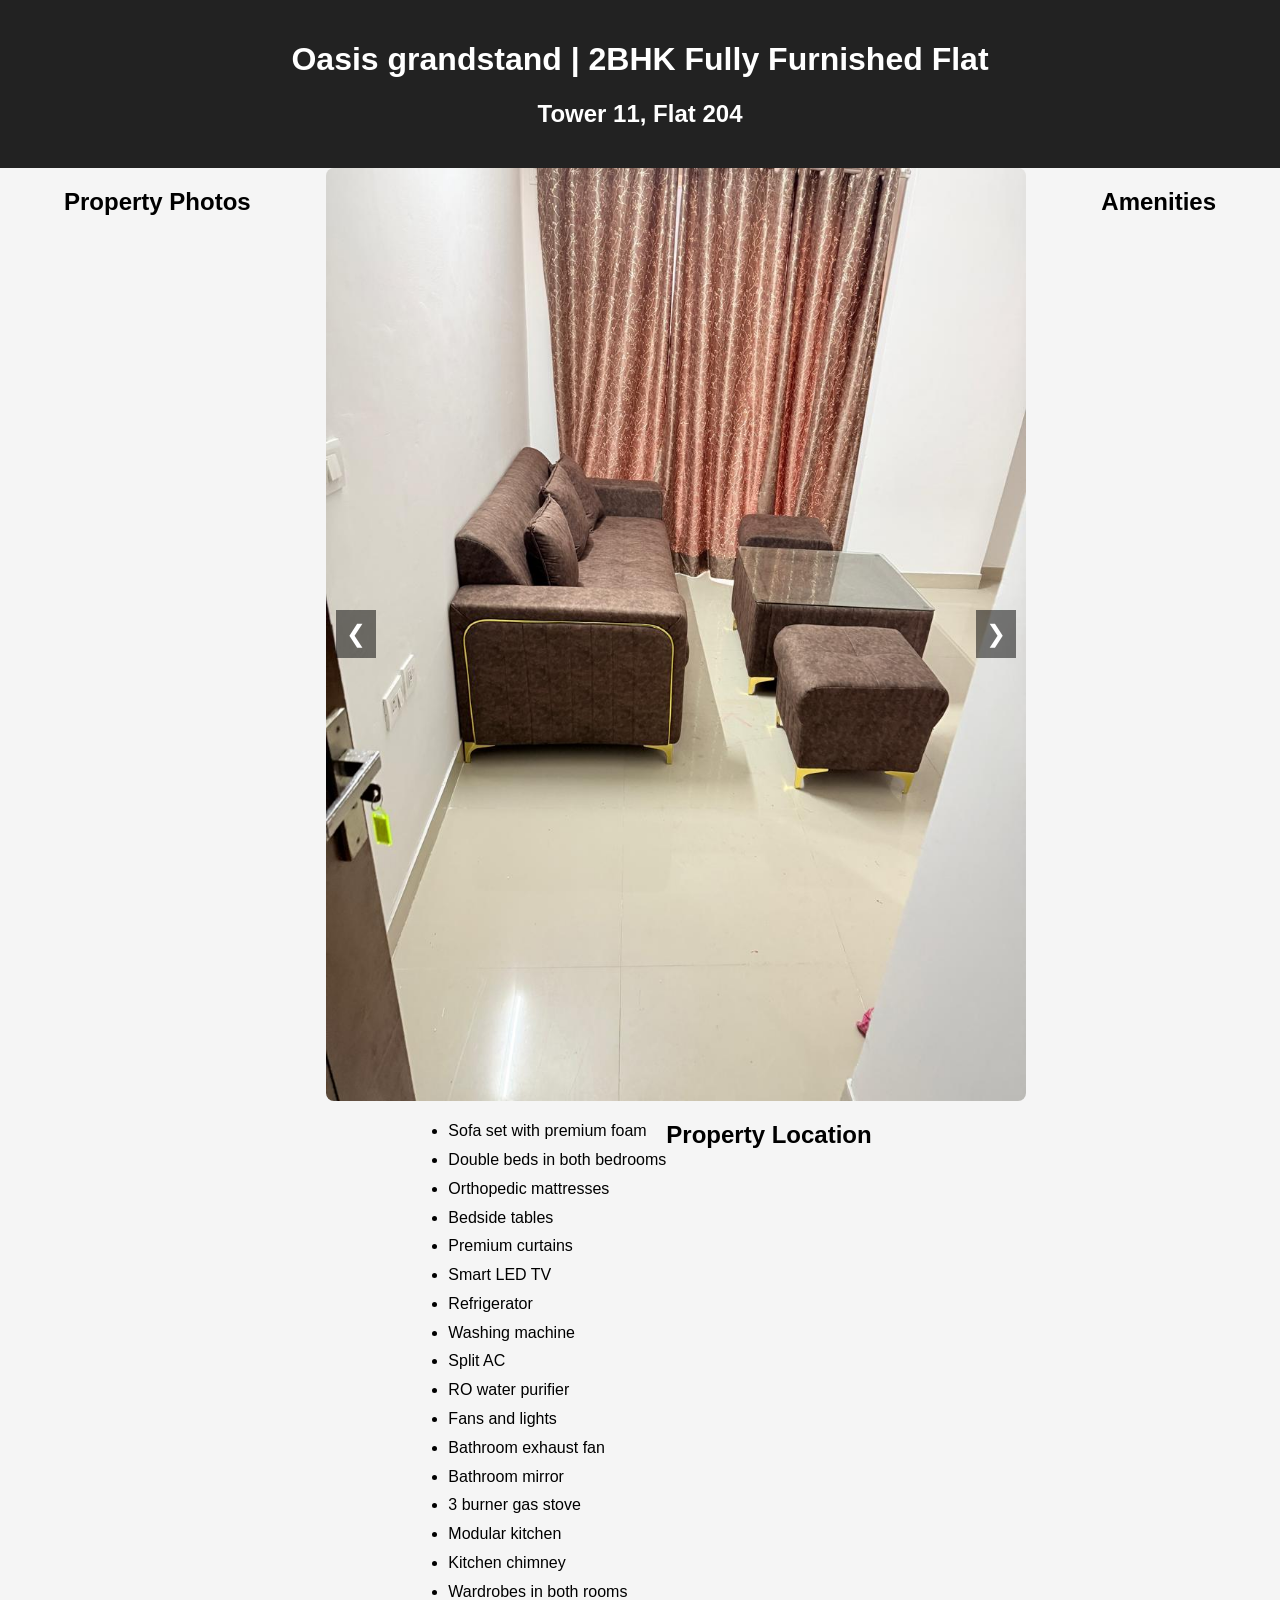
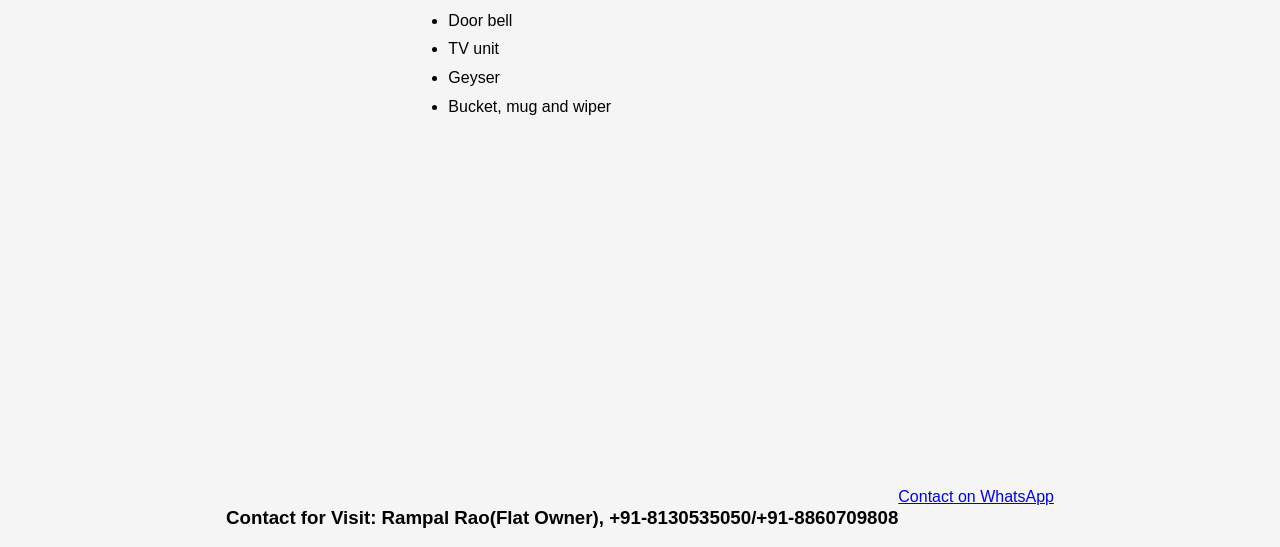
==== commit 33ba4068: "Update phoenix-204.html" ====
--- a/phoenix-204.html
+++ b/phoenix-204.html
@@ -57,7 +57,7 @@
 
 <div class="slider">
 
-<img class="slide active" src="images/phoenix-living-1.jpeg">
+<img class="slide active" src="images/phoenix-living.jpeg">
 <img class="slide " src="images/phoenix-204-1.jpeg">
 <img class="slide" src="images/phoenix-204-2.jpeg">
 <img class="slide" src="images/phoenix-204-3.jpeg">
